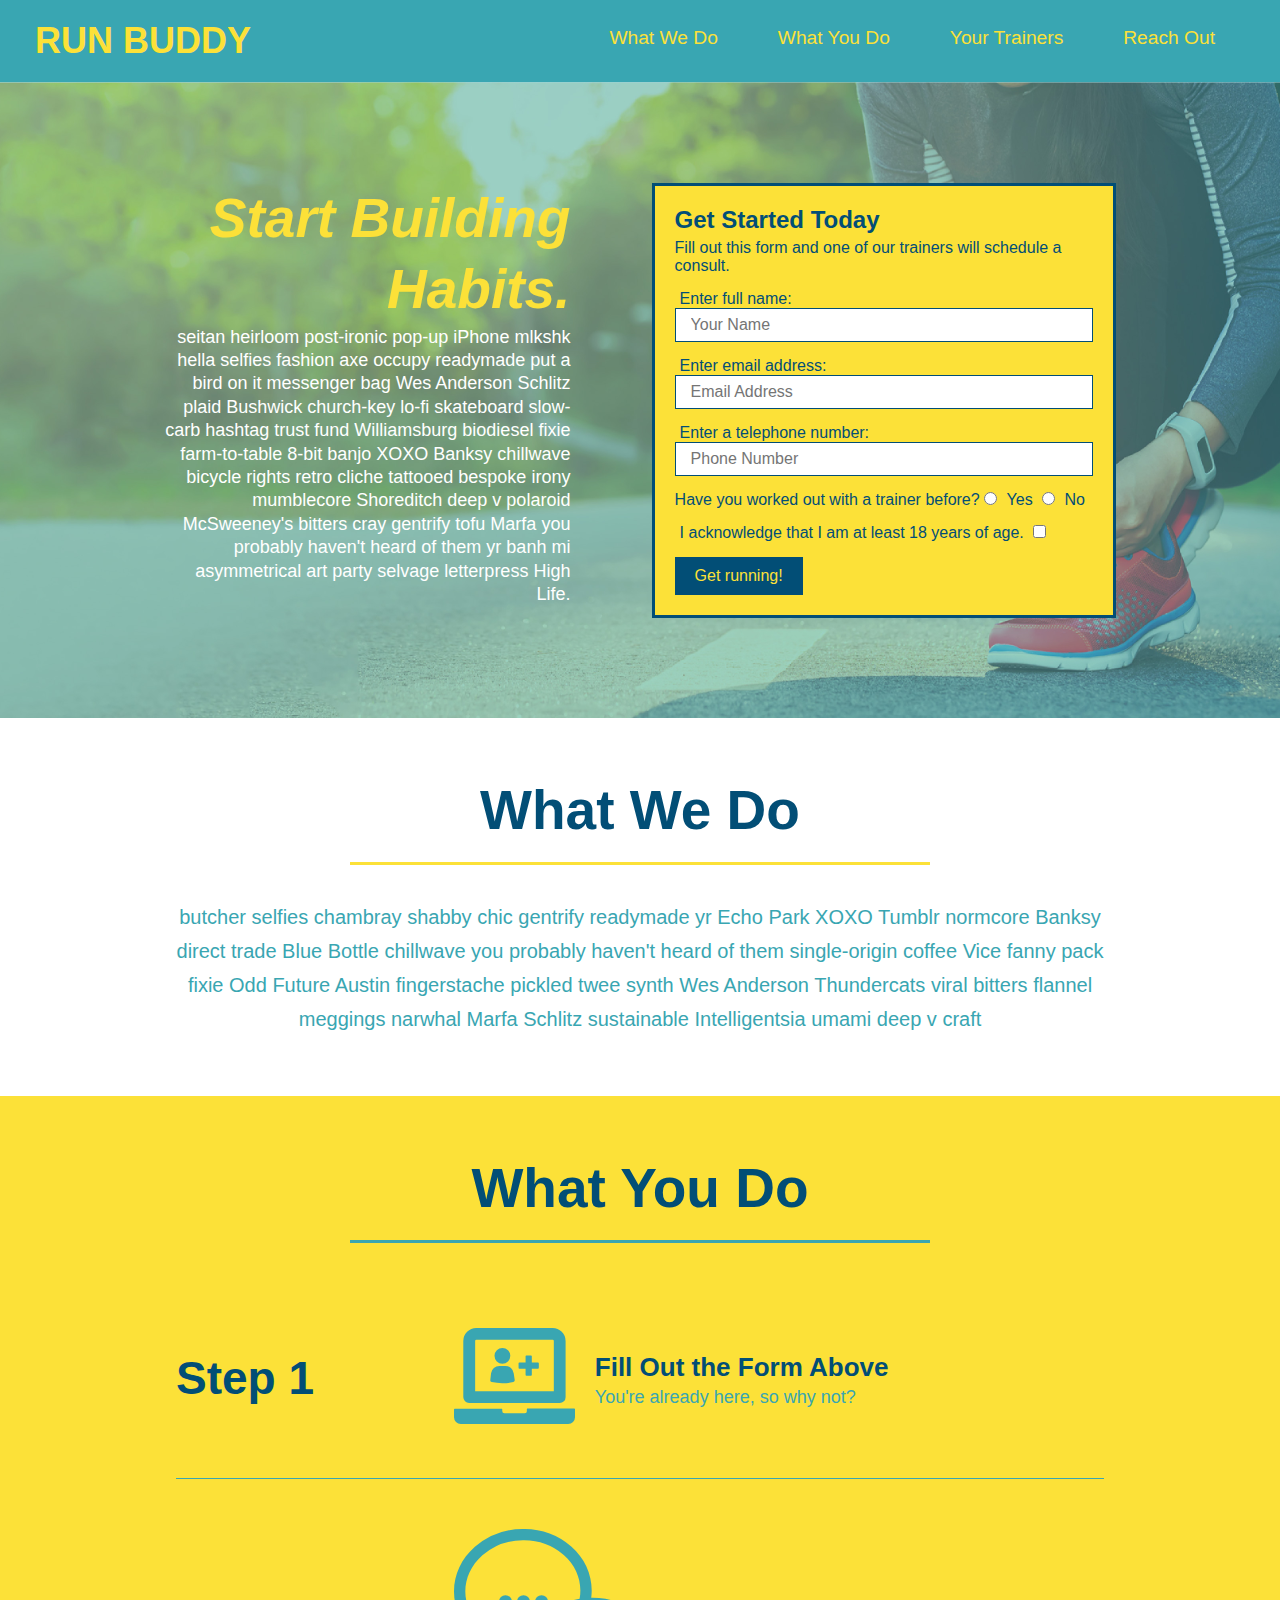
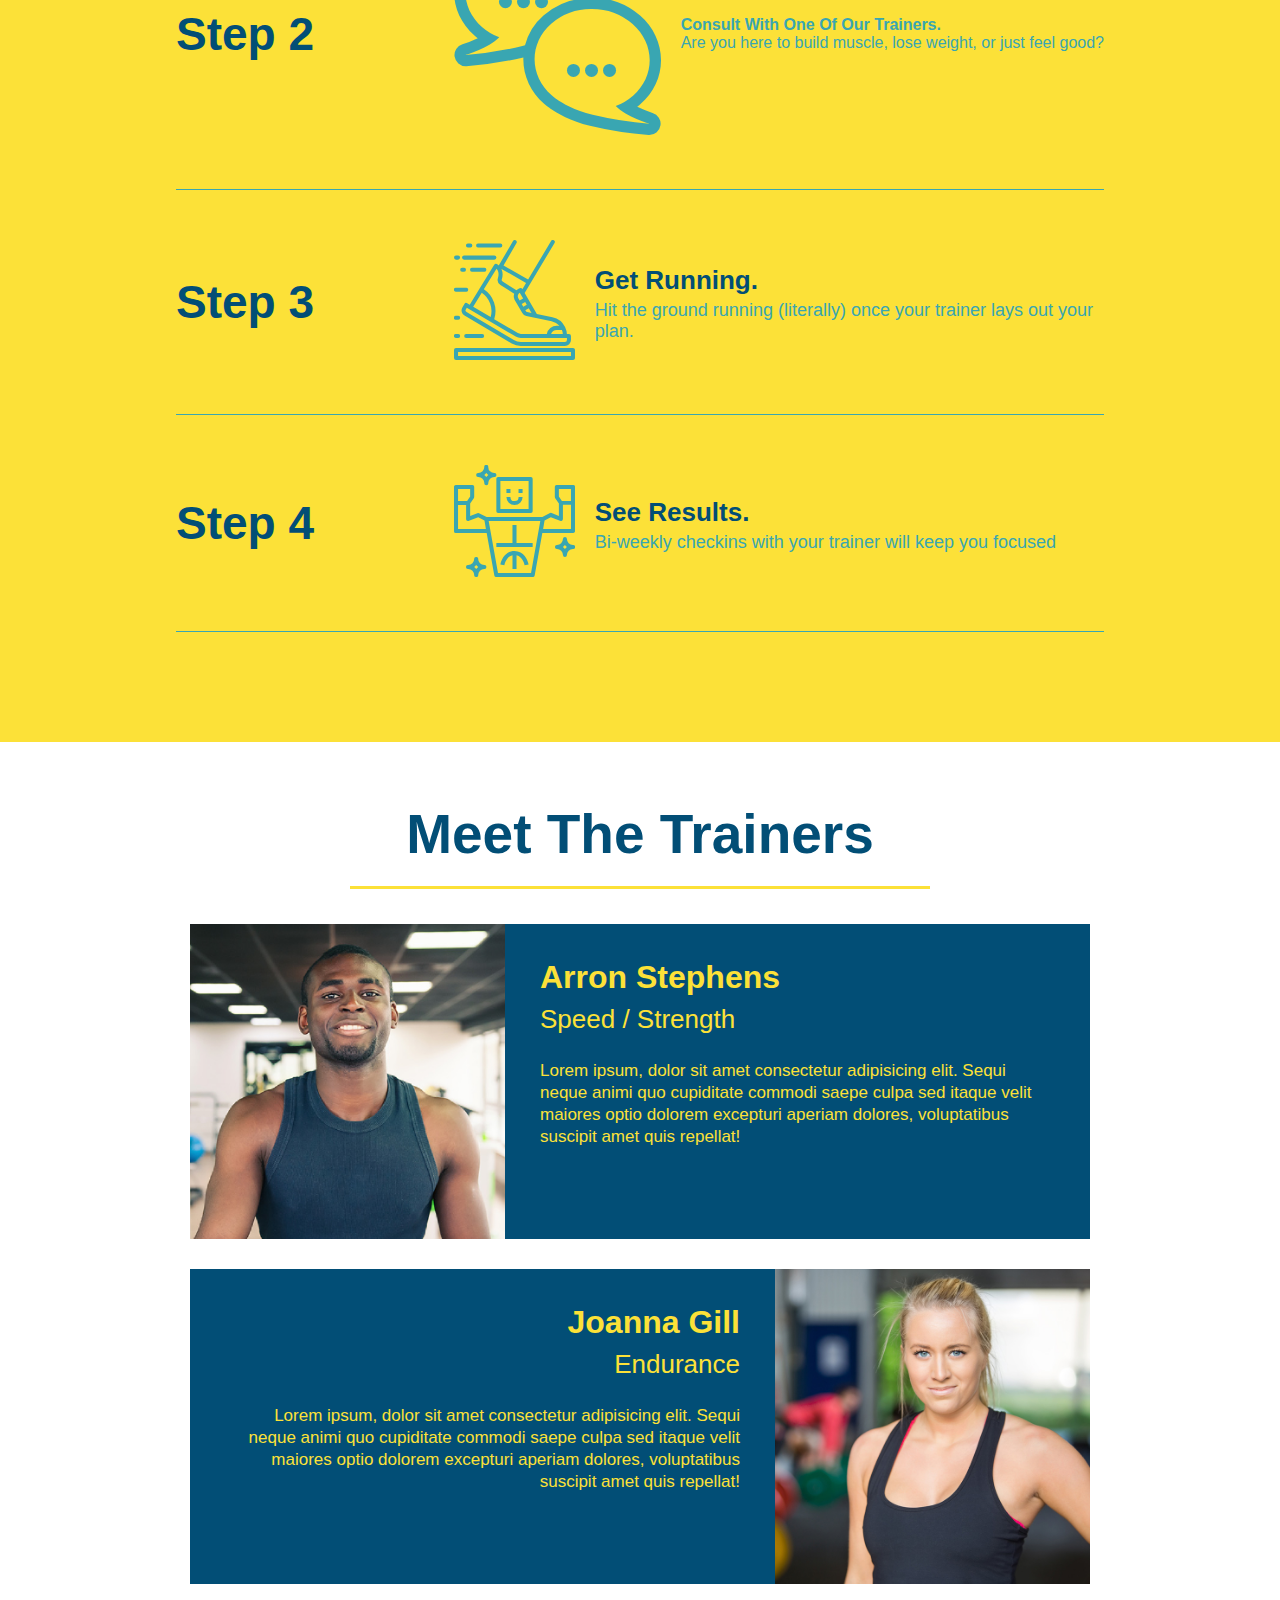
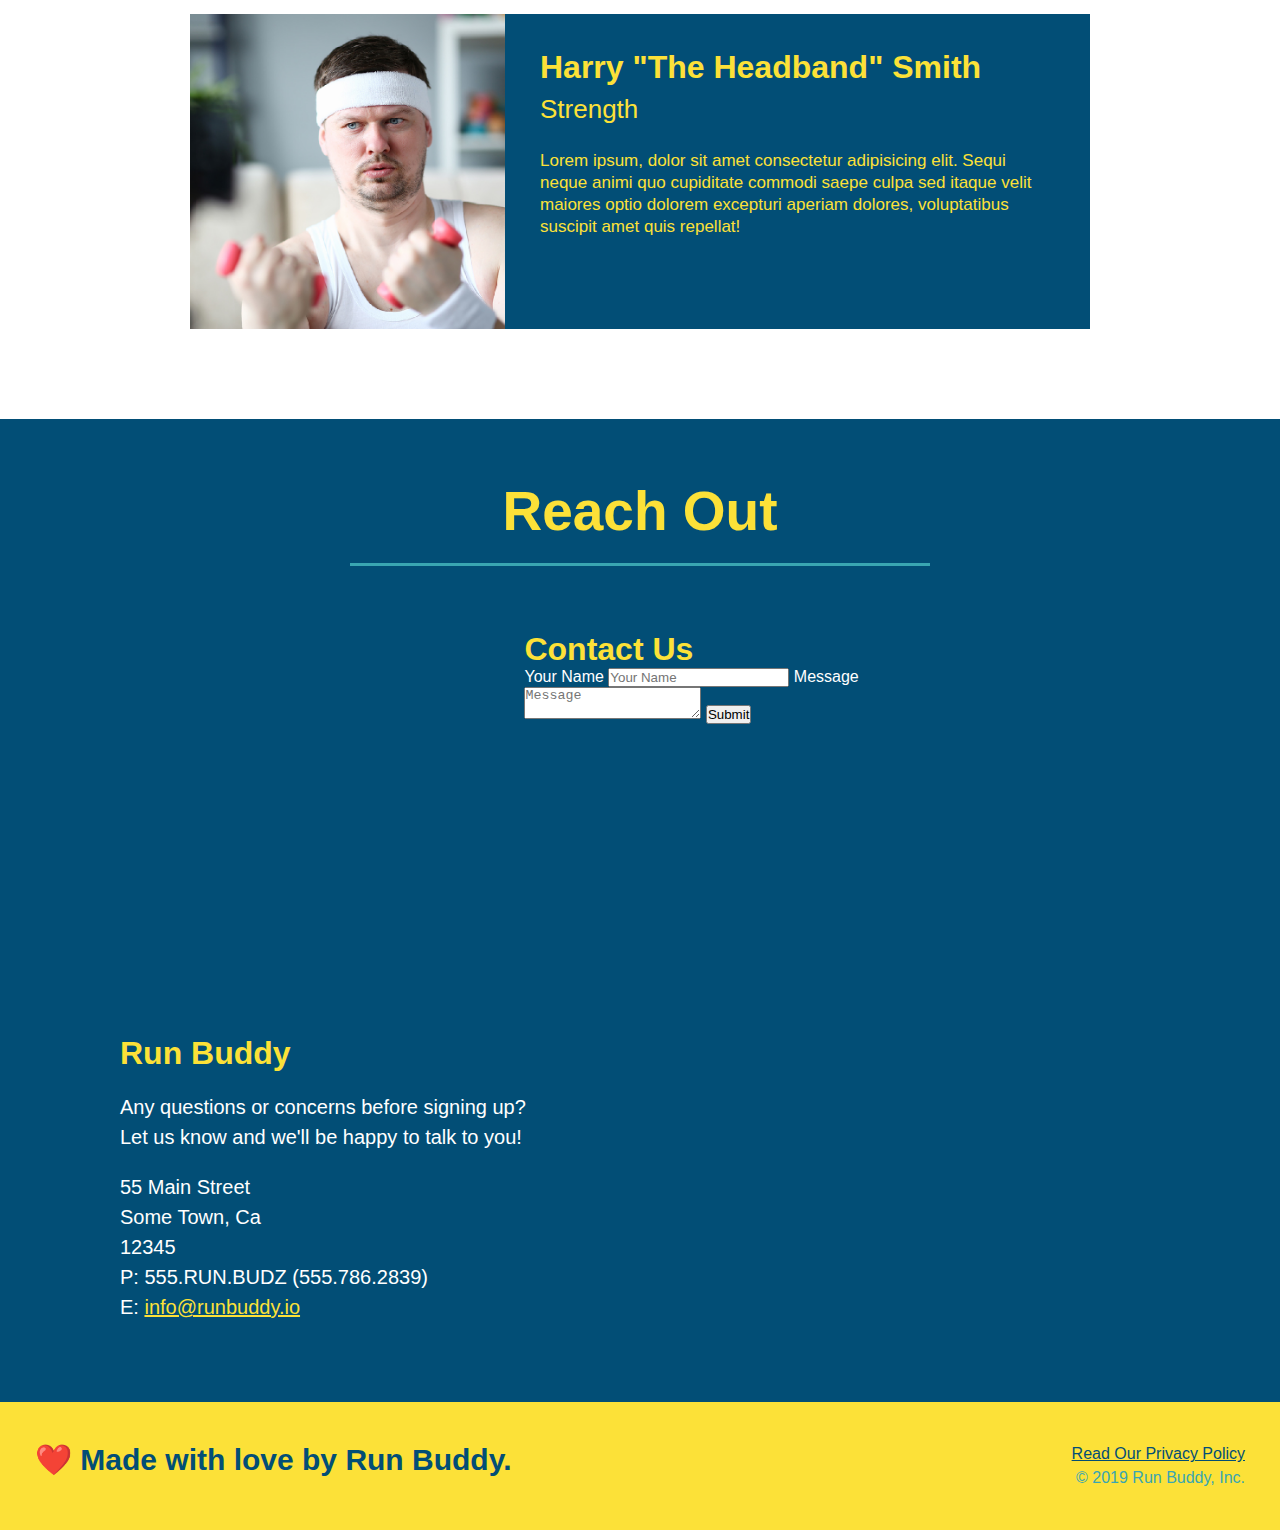
==== index.html @ 6f48793f "added flex boxes to steps" ====
<!DOCTYPE html>
<html lang="en">

<head>
  <meta charset="UTF-8" />
  <link rel="stylesheet" href="./assets/css/style.css">
  <title>Run Buddy</title>
</head>

<body>
  <!-- navigation tags - block level element -->
  <header>
    <h1>
      <a href="/">RUN BUDDY</a>
    </h1>
    <nav>
      <ul>
        <li>
          <a href="#what-we-do">What We Do</a>
        </li>
        <li>
          <a href="#what-you-do">What You Do</a>
        </li>
        <li>
          <a href="#your-trainers">Your Trainers</a>
        </li>
        <li>
          <a href="#reach-out">Reach Out</a>
        </li>

      </ul>
    </nav>
  </header>
  <!-- end navigation -->

  <!-- hero/jumbotron -->
  <section class="hero">
    <div class="hero-cta">
      <h2>Start Building Habits.</h2>
      <p>
        seitan heirloom post-ironic pop-up iPhone mlkshk hella selfies fashion axe occupy readymade put a bird on it
        messenger bag Wes Anderson Schlitz plaid Bushwick church-key lo-fi skateboard slow-carb hashtag trust fund
        Williamsburg biodiesel fixie farm-to-table 8-bit banjo XOXO Banksy chillwave bicycle rights retro cliche
        tattooed bespoke irony mumblecore Shoreditch deep v polaroid McSweeney's bitters cray gentrify tofu Marfa you
        probably haven't heard of them yr banh mi asymmetrical art party selvage letterpress High Life.
      </p>
    </div>

    <div class="hero-form">
      <h3>Get Started Today</h3>
      <p>Fill out this form and one of our trainers will schedule a consult.</p>
      <form>
        <label for="name">Enter full name:</label>
        <input type="text" placeholder="Your Name" id="name" name="name" class="form-input" />
        <label for="email">Enter email address:</label>
        <input type="email" placeholder="Email Address" id="email" name="email" class="form-input" />
        <label for="phone">Enter a telephone number:</label>
        <input type="tel" placeholder="Phone Number" name="phone" id="phone" class="form-input" />
        <p>
          Have you worked out with a trainer before?
          <input type="radio" name="trainer-confirm" id="trainer-yes" />
          <label for="trainer-yes">Yes</label>
          <input type="radio" name="trainer-confirm" id="trainer-no" />
          <label for="trainer-no">No</label>
        </p>
        <p>
          <label for="checkbox">
            I acknowledge that I am at least 18 years of age.
          </label>
          <input type="checkbox" name="checkpoint1" id="checkbox" />
        </p>
        <button type="submit">
          Get running!
        </button>
      </form>
    </div>
  </section>
  <!-- end header -->

  <!-- "what we do" start - <section> -->
  <section id="what-we-do" class="intro">
    <div class="flex-row">
      <h2 class="section-title primary-border">
       What We Do
      </h2>
    </div>

    <div class="flex-row">
      <p>
        butcher selfies chambray shabby chic gentrify readymade yr Echo Park XOXO Tumblr normcore Banksy direct trade Blue
        Bottle chillwave you probably haven't heard of them single-origin coffee Vice fanny pack fixie Odd Future Austin
        fingerstache pickled twee synth Wes Anderson Thundercats viral bitters flannel meggings narwhal Marfa Schlitz
        sustainable Intelligentsia umami deep v craft
      </p>
    </div>
   
  </section>
  <!-- end "what we do" -->

  <!-- "what you do" start -->
  <section id="what-you-do" class="steps">
    <div class="flex-row">
      <h2 class="section-title secondary-border">
        What You Do
      </h2>
    </div>
   
    <div class="step">
      <h3>Step 1</h3>
      <div class="step-info">
        <div class="step-image">
          <img src="./assets/images/step-1.svg" alt="" />
        </div>
        <div class="step-text">
          <h4>Fill Out the Form Above </h4>
            <p>You're already here, so why not?</p>
        </div>
      </div>
    </div>


    <div class="step">
      <h3>Step 2</h3>
      <div class="step-info">
          <div class="step-image">
            <img src="./assets/images/step-2.svg" alt="" />
          </div>
          <div step="step-text">
              <h4>Consult With One Of Our Trainers.</h4>
              <p>Are you here to build muscle, lose weight, or just feel good?</p>
          </div>
      </div>
    </div>

    <div class="step">
      <h3>Step 3</h3>
      <div class="step-info">
        <div class="step-image">
             <img src="./assets/images/step-3.svg" alt="" />
         </div>
         <div class="step-text">
            <h4>Get Running.</h4>
            <p>Hit the ground running (literally) once your trainer lays out your plan.</p>
         </div>
      </div>
    </div>


    <div class="step">
      <h3>Step 4</h3>
      <div class="step-info">
        <div class="step-image">
            <img src="./assets/images/step-4.svg" alt="" />
        </div>
        <div class="step-text">
            <h4>See Results.</h4>
            <p>Bi-weekly checkins with your trainer will keep you focused</p>
        </div>
      </div>
    </div>


  </section>
  <!-- "what you do" end -->

  <!-- "meet the trainers" start -->
  <section id="your-trainers" class="trainers">
    <div class="flex-row">
      <h2 class="section-title primary-border">
        Meet The Trainers
      </h2>
    </div>
    

    <article class="trainer">
      <img src="./assets/images/trainer-1.jpg" alt="Arron Stephens in his workout clothes, ready to pump iron" />
      <div class="trainer-bio text-left">
        <h3>Arron Stephens</h3>
        <h4>Speed / Strength</h4>
        <p>Lorem ipsum, dolor sit amet consectetur adipisicing elit. Sequi neque animi quo cupiditate commodi saepe
          culpa sed itaque velit maiores optio dolorem excepturi aperiam dolores, voluptatibus suscipit amet quis
          repellat!</p>
      </div>
    </article>

    <article class="trainer">
      <div class="trainer-bio text-right">
        <h3>Joanna Gill</h3>
        <h4>Endurance</h4>
        <p>Lorem ipsum, dolor sit amet consectetur adipisicing elit. Sequi neque animi quo cupiditate commodi saepe
          culpa sed itaque velit maiores optio dolorem excepturi aperiam dolores, voluptatibus suscipit amet quis
          repellat!</p>
      </div>
      <img src="./assets/images/trainer-2.jpg" alt="Joanna Gill cooling off after a work out" />
    </article>

    <article class="trainer">
      <img src="./assets/images/trainer-3.jpg"
        alt="Harry Smith wearing a headband and lifting comically small pink weights" />
      <div class="trainer-bio text-left">
        <h3>Harry "The Headband" Smith</h3>
        <h4>Strength</h4>
        <p>Lorem ipsum, dolor sit amet consectetur adipisicing elit. Sequi neque animi quo cupiditate commodi saepe
          culpa sed itaque velit maiores optio dolorem excepturi aperiam dolores, voluptatibus suscipit amet quis
          repellat!</p>
      </div>
    </article>
  </section>
  <!-- "meet the trainers" end -->

  <!-- "reach out" start -->
  <section id="reach-out" class="contact">
    <div class="flex-row">
      <h2 class="section-title secondary-border">
        Reach Out
      </h2>
    </div>
    

    <div class="contact-info">
      <iframe
        src="https://www.google.com/maps/embed?pb=!1m14!1m12!1m3!1d12182.30520634488!2d-74.0652613!3d40.2407219!2m3!1f0!2f0!3f0!3m2!1i1024!2i768!4f13.1!5e0!3m2!1sen!2sus!4v1561060983193!5m2!1sen!2sus"
        frameborder="0" style="border:0" allowfullscreen>
      </iframe>

      <div class="contact-form">
        <h3>Contact Us</h3>
        <form>
          <label for="contact-name">Your Name</label>
          <input type="text" id="contact-name" placeholder="Your Name" />

          <label for="contact-message">Message</label>
          <textarea id="contact-message" placeholder="Message"></textarea>

          <button type="submit">Submit</button>
        </form>
      </div>

      <div>
        <h3>Run Buddy</h3>
        <p>
          Any questions or concerns before signing up?
          <br />
          Let us know and we'll be happy to talk to you!
        </p>

        <address>
          55 Main Street <br />
          Some Town, Ca <br />
          12345<br />
          P: 555.RUN.BUDZ (555.786.2839)<br />
          E: <a href="mailto:info@runbuddy.io">info@runbuddy.io</a>
        </address>

      </div>
    </div>
  </section>
  <!-- "reach out" end -->

  <!-- footer -->
  <footer>
    <h2>❤️ Made with love by Run Buddy.</h2>
    <div>
      <a href="./privacy-policy.html">Read Our Privacy Policy</a><br />
      &copy; 2019 Run Buddy, Inc.
    </div>
  </footer>
  <!-- footer end -->
</body>

</html>
---- assets/css/style.css ----
* {
  box-sizing: border-box;
  margin: 0;
  padding: 0;
}

body {
  color: #39a6b2;
  font-family: Helvetica, Arial, sans-serif;
}


/* HEADER / NAV BAR STYLES START */

header {
  padding: 20px 35px;
  background-color: #39a6b2;
  display:flex;
  justify-content: space-between;
  flex-wrap: wrap;
 
}

header h1 {
  font-weight: bold;
 
  margin: 0;
  font-size: 36px;
  color: #fce138;
}

header a {
  text-decoration: none;
  color: #fce138;
}

header nav {
  
  margin: 7px 0;
}

header nav ul {
  display: flex;
  flex-wrap: wrap;
  justify-content: space-between;
  align-items: center;
  list-style: none;
}

header nav ul li a {
  margin: 0 30px;
  font-weight: lighter;
  font-size: 1.5vw;
}

/* HEADER / NAVBAR STYLES END */



/* FOOTER STYLES START */
footer {
  background: #fce138;
  padding: 40px 35px;
  width: 100%;
  display: flex;
  flex-wrap: wrap;
  justify-content: space-between;
}

footer h2 {
 
  color: #024e76;
  font-size: 30px;
  margin: 0;
}

footer div {

  line-height: 1.5;
  text-align: right;
}

footer a {
  color: #024e76;
}

/* END FOOTER STYLES */

/* STYLE ALL SECTION TAGS */
section {
  padding: 60px;
}

/* HERO STYLES START */
.hero {
  background-image: url('../images/hero-bg.jpg');
  background-size: cover;
  background-position: center;
  display: flex;
  justify-content: center;

}

.hero-cta {
  width: 35%;
  text-align: right;
  margin: 3.5%;
  color: #fff;
  font-size: 18px;
  line-height: 1.3;

}

.hero-cta h2 {
  font-style:italic;
  font-size: 55px;
  color: #fce138;
}

.hero-form {
  border: 3px solid #024e76;
  background-color: #fce138;
  padding: 20px;
  color: #024e76;
  width: 40%;
  margin: 3.5%;
  
}

.hero-form h3 {
  font-size: 24px;
  margin: 0;
}

.hero-form p {
  margin: 5px 0 15px 0;
}

.form-input {
  border: 1px solid #024e76;
  display: block;
  padding: 7px 15px;
  font-size: 16px;
  color: #024e76;
  width: 100%;
  margin-bottom: 15px;
}

.hero-form label {
  margin: 0 5px;
}

.hero-form button {
  color: #fce138;
  background-color: #024e76;
  border: none;
  padding: 10px 20px;
  font-size: 16px;
}

/* HERO STYLES END */


/* SECTION TITLE STYLES START */
.section-title {
  font-size: 55px;
  border-bottom: 3px solid;
  color: #024e76;
  padding-bottom: 20px;
  text-align: center;
  margin: 0 auto 35px auto;
  width: 50%;
}

.primary-border {
  border-color: #fce138;
}

.secondary-border {
  border-color: #39a6b2;
}

/* SECTION TITLE STYLES END */

/* WHAT WE DO STYLES */


.intro p {
  line-height: 1.7;
  color: #39a6b2;
  width: 80%;
  margin: 0 auto;
  font-size: 20px;
  text-align: center;
}

/* WHAT YOU DO STYLES END */


/* WHAT YOU DO STYLES START */
.steps {
  
  background: #fce138;
}

.step {
  margin: 50px auto;
  padding-bottom: 50px;
  width: 80%;
  border-bottom: 1px solid #39a6b2;
  display: flex;
  flex-wrap: wrap;
  align-items: center;
  justify-content: space-between;
}

.step h3 {
  color: #024e76;
  font-size: 46px;
  flex: 1 30%;
}

.step-info {
  flex: 2 70%;
  display:flex;
  flex-wrap: wrap;
  align-items: center;
}

.step-image {
  flex: 1 12%;
  margin-right: 20px;
}

.step-image img {
  max-width: 100%;
}

.step-text {
  flex: 12;
}

.step-text h4 {
  font-size: 26px;
  line-height: 1.5;
  color:#024e76
}

.step-text p {
  color: #39a6b2;
  font-size: 18px;
}

/* WHAT YOU DO STYLES END */

/* MEET THE TRAINERS START */
.trainers {
  
}

.trainer {
  width: 900px;
  margin: 0 auto 30px auto;
  background: #024e76;
  color: #fce138;
  overflow: auto;
}

.trainer img {
  width: 35%;
  float: left;
}

.trainer-bio {
  padding: 35px;
  float: left;
  width: 65%;
}

.trainer-bio h3 {
  font-size: 32px;
  margin-bottom: 8px;
}

.trainer-bio h4 {
  font-weight: lighter;
  font-size: 26px;
  margin-bottom: 25px;
}

.trainer-bio p {
  font-size: 17px;
  line-height: 1.3;
}

/* TRAINER STYLES END */

/* REACH OUT STYLES START */
.contact {
 
  background: #024e76;
}

.contact h2 {
  color: #fce138;
}

.contact-info iframe {
  width: 400px;
  height: 400px;
}

.contact-info div {
  width: 410px;
  display: inline-block;
  vertical-align: top;
  text-align: left;
  margin: 30px 0 0 60px;
  color: white;
}

.contact-info h3 {
  color: #fce138;
  font-size: 32px;
}

.contact-info p,
.contact-info address {
  margin: 20px 0;
  line-height: 1.5;
  font-size: 20px;
  font-style: normal;
}

.contact-info a {
  color: #fce138;
}


/* REACH OUT STYLES END */

/* UTILITIES */
.text-left {
  text-align: left;
}

.text-right {
  text-align: right;
}

.flex-row {
  display:flex;
}
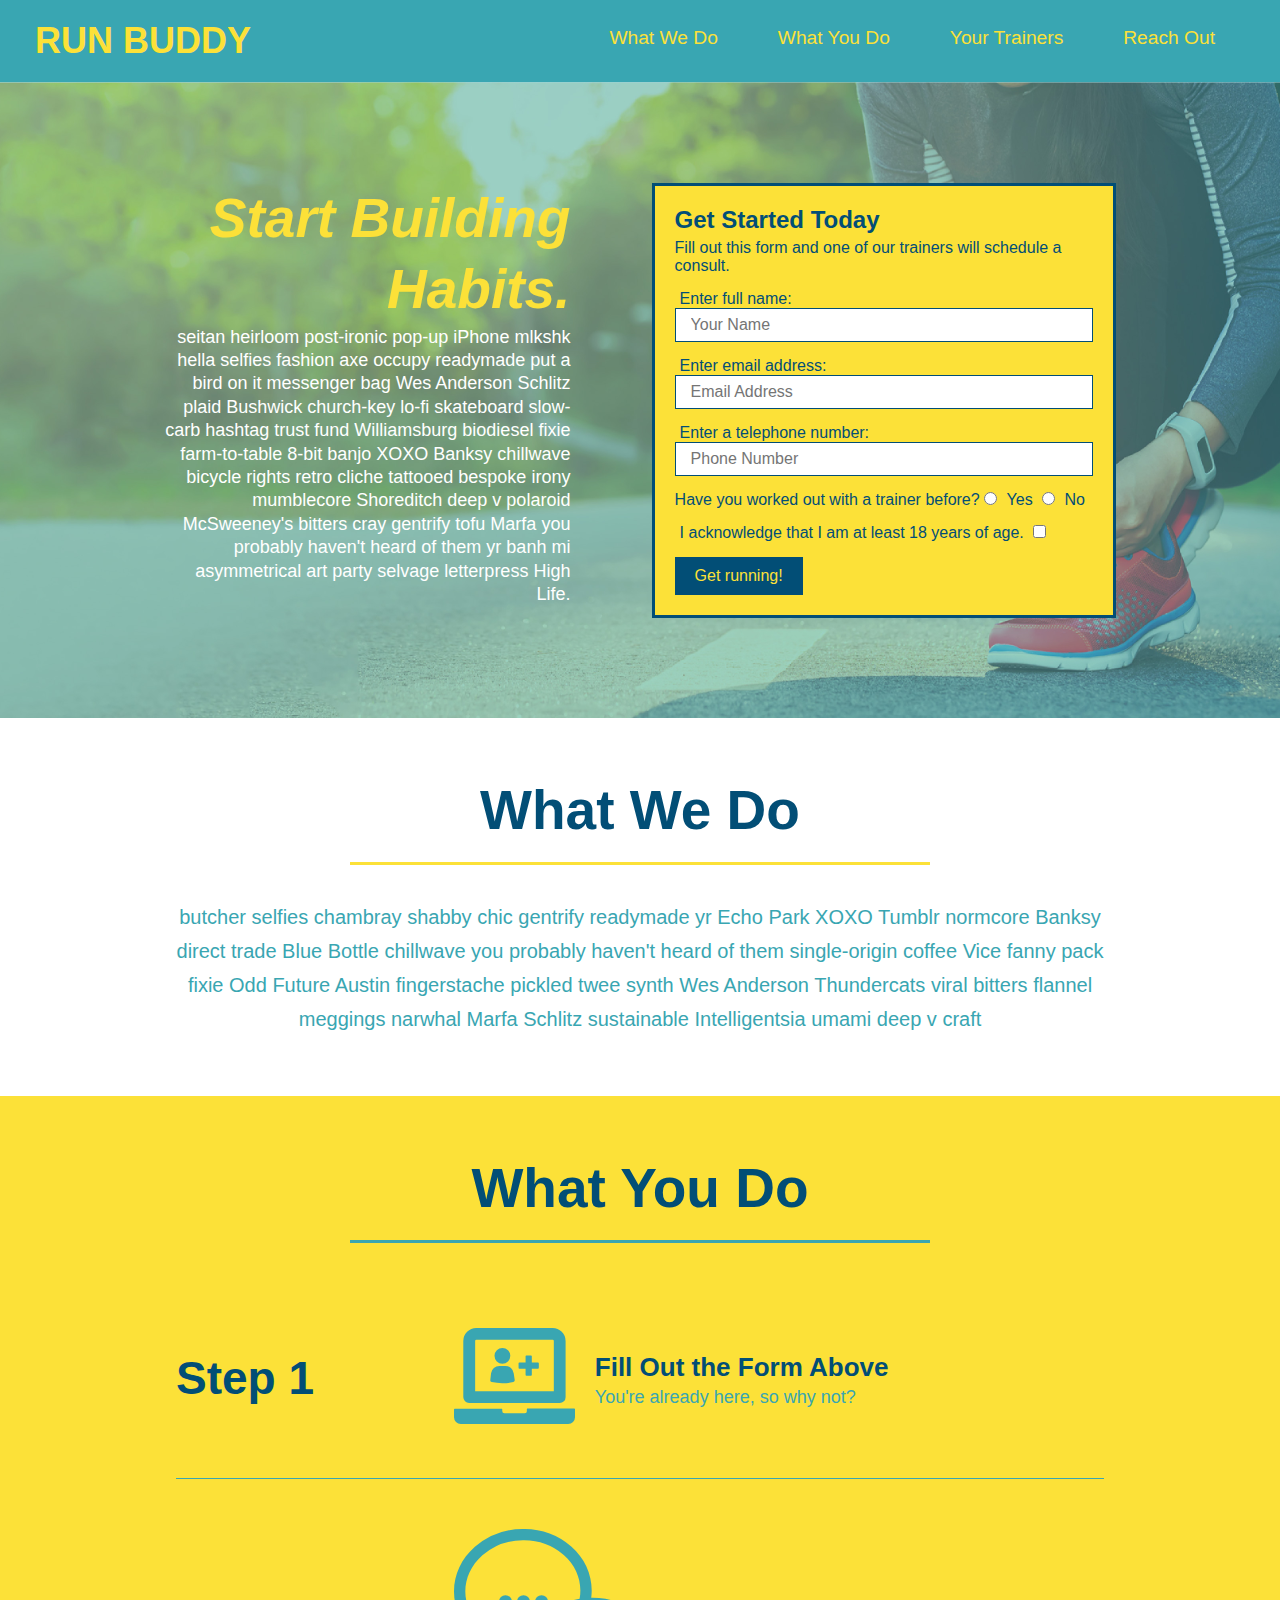
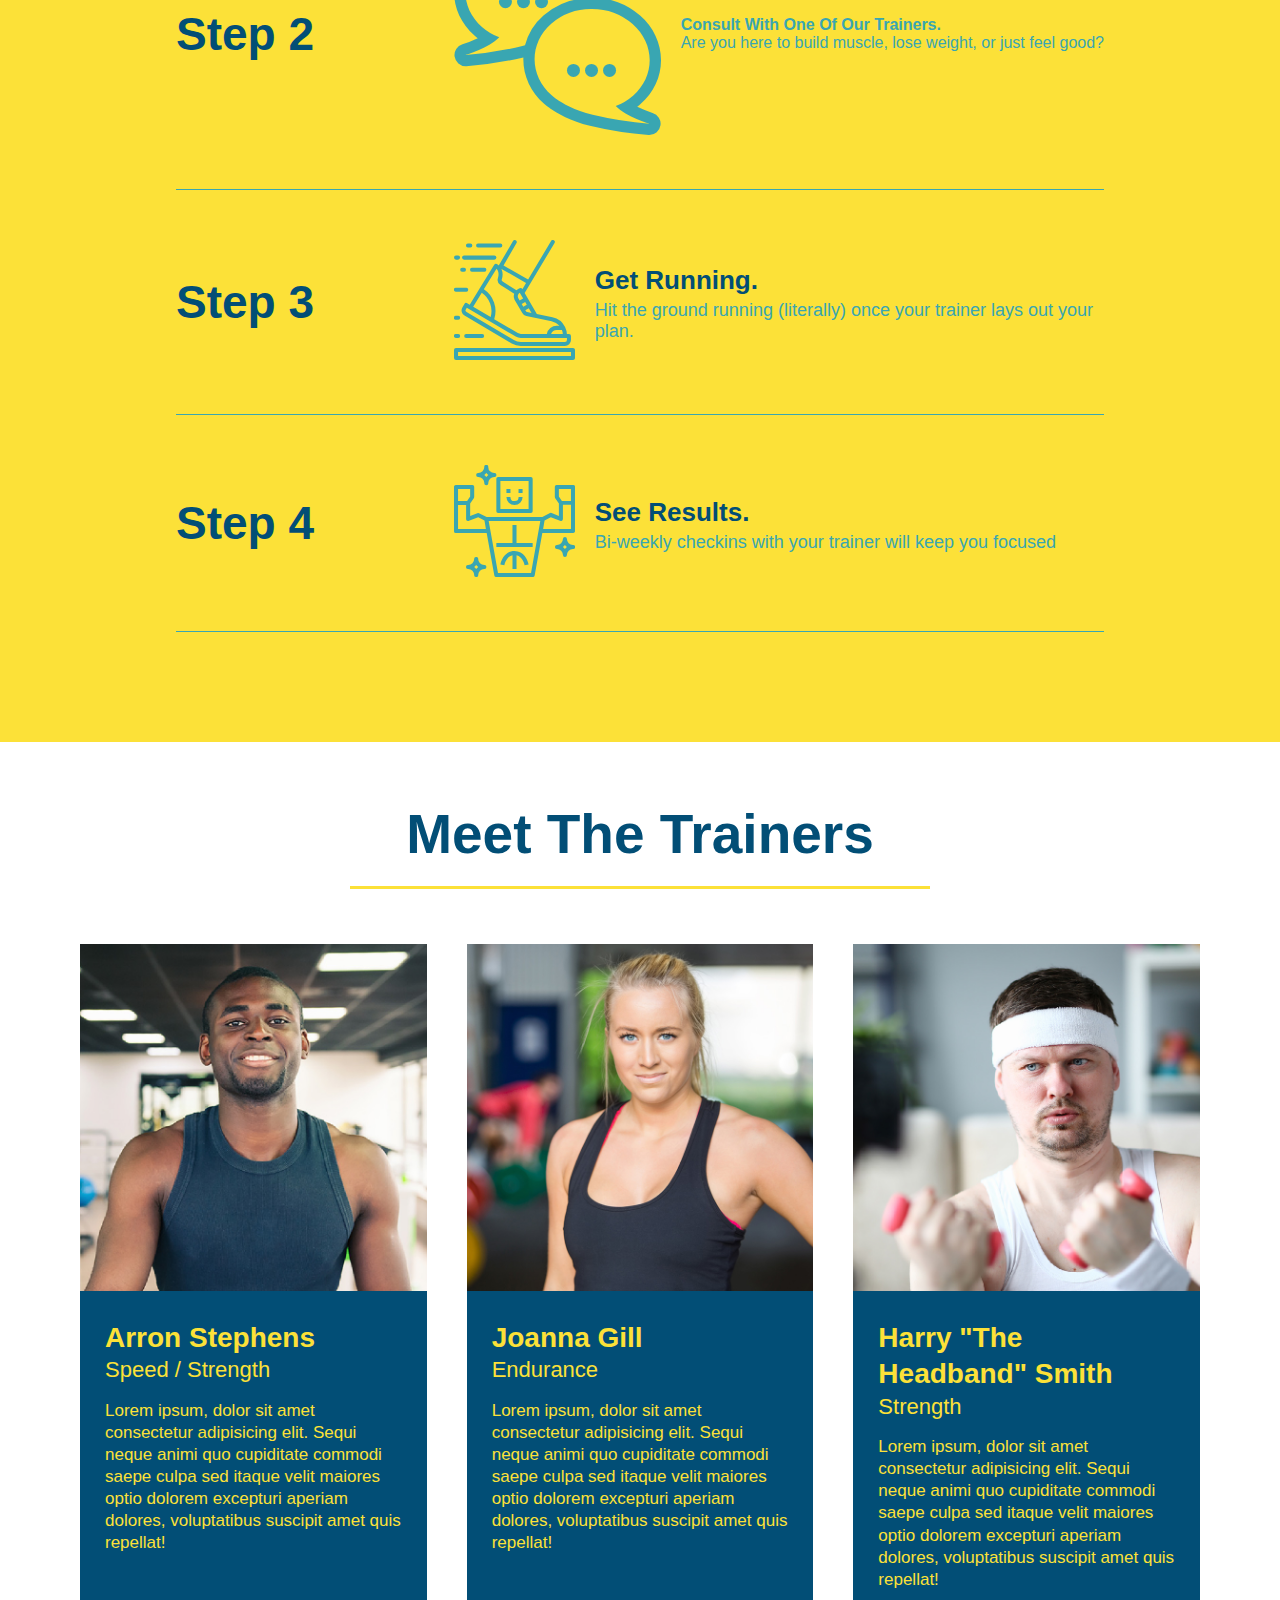
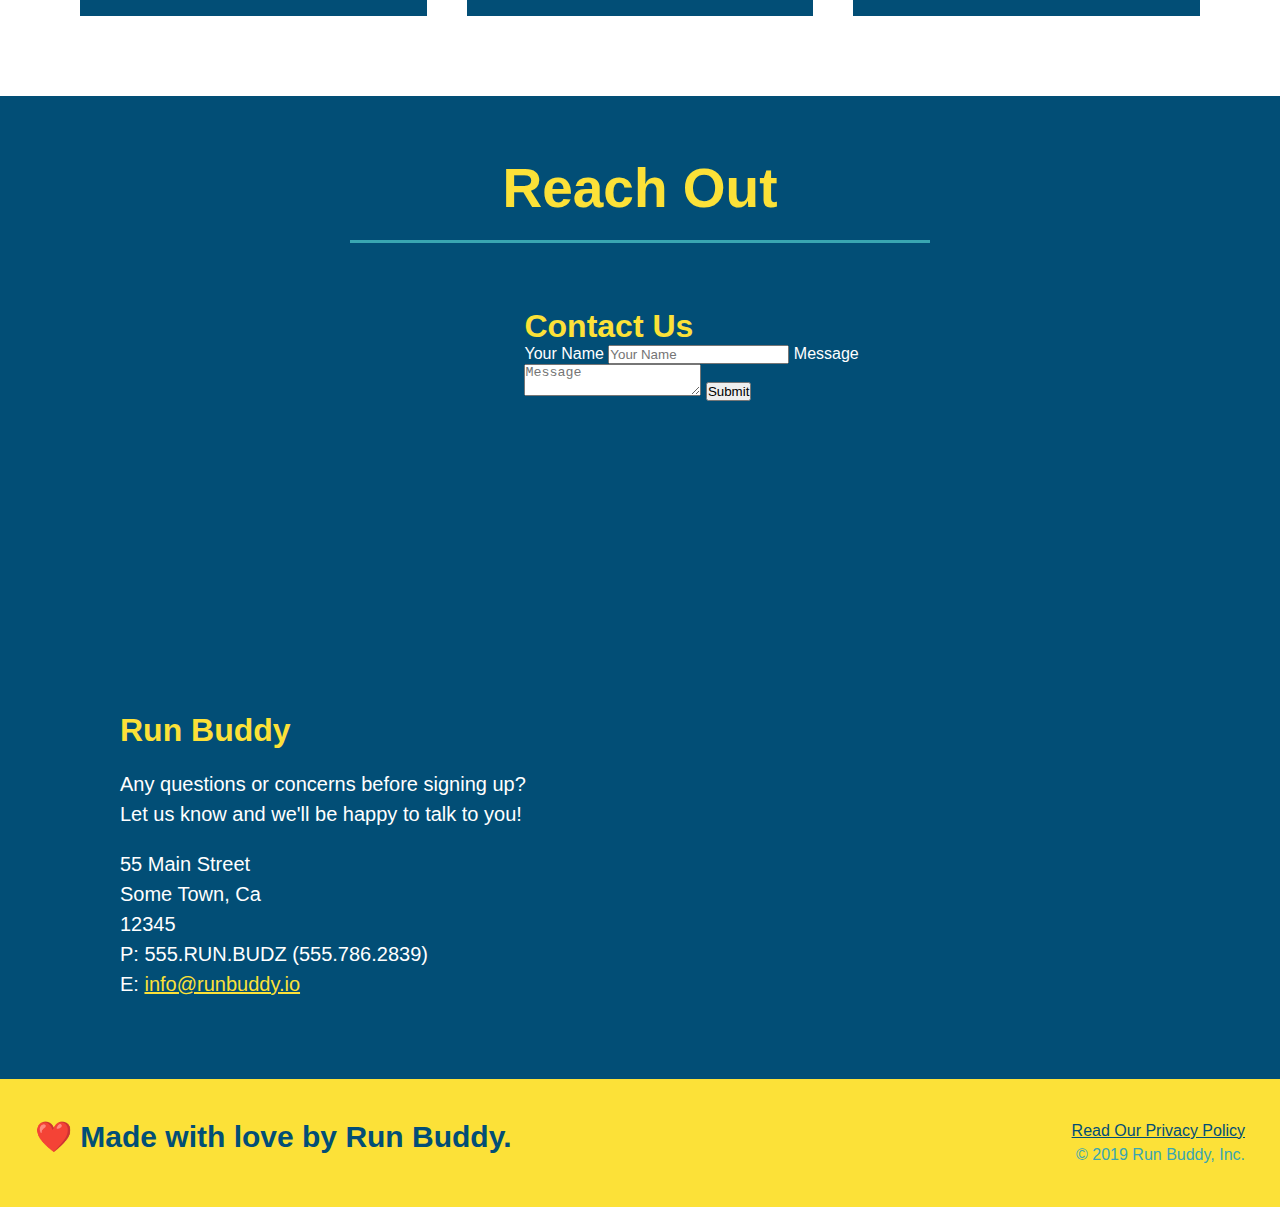
==== commit 9092c6ac: "add flexbox to trainers" ====
--- a/index.html
+++ b/index.html
@@ -164,19 +164,20 @@
   <!-- "what you do" end -->
 
   <!-- "meet the trainers" start -->
-  <section id="your-trainers" class="trainers">
+  <section id="your-trainers" >
     <div class="flex-row">
       <h2 class="section-title primary-border">
         Meet The Trainers
       </h2>
     </div>
     
+    <div class="trainers">
 
     <article class="trainer">
       <img src="./assets/images/trainer-1.jpg" alt="Arron Stephens in his workout clothes, ready to pump iron" />
-      <div class="trainer-bio text-left">
-        <h3>Arron Stephens</h3>
-        <h4>Speed / Strength</h4>
+      <div class="trainer-bio">
+        <h3 class="trainer-name">Arron Stephens</h3>
+        <h4 class="trainer-role">Speed / Strength</h4>
         <p>Lorem ipsum, dolor sit amet consectetur adipisicing elit. Sequi neque animi quo cupiditate commodi saepe
           culpa sed itaque velit maiores optio dolorem excepturi aperiam dolores, voluptatibus suscipit amet quis
           repellat!</p>
@@ -184,27 +185,29 @@
     </article>
 
     <article class="trainer">
-      <div class="trainer-bio text-right">
-        <h3>Joanna Gill</h3>
-        <h4>Endurance</h4>
+        <img src="./assets/images/trainer-2.jpg" alt="Joanna Gill cooling off after a work out" />
+          <div class="trainer-bio">
+            <h3 class="trainer-name">Joanna Gill</h3>
+            <h4 class="trainer-role">Endurance</h4>
+            <p>Lorem ipsum, dolor sit amet consectetur adipisicing elit. Sequi neque animi quo cupiditate commodi saepe
+          culpa sed itaque velit maiores optio dolorem excepturi aperiam dolores, voluptatibus suscipit amet quis
+          repellat!</p>
+      </div>
+    
+    </article>
+
+    <article class="trainer">
+      <img src="./assets/images/trainer-3.jpg"
+        alt="Harry Smith wearing a headband and lifting comically small pink weights" />
+      <div class="trainer-bio">
+        <h3 class="trainer-name">Harry "The Headband" Smith</h3>
+        <h4 class="trainer-role">Strength</h4>
         <p>Lorem ipsum, dolor sit amet consectetur adipisicing elit. Sequi neque animi quo cupiditate commodi saepe
           culpa sed itaque velit maiores optio dolorem excepturi aperiam dolores, voluptatibus suscipit amet quis
           repellat!</p>
       </div>
-      <img src="./assets/images/trainer-2.jpg" alt="Joanna Gill cooling off after a work out" />
     </article>
-
-    <article class="trainer">
-      <img src="./assets/images/trainer-3.jpg"
-        alt="Harry Smith wearing a headband and lifting comically small pink weights" />
-      <div class="trainer-bio text-left">
-        <h3>Harry "The Headband" Smith</h3>
-        <h4>Strength</h4>
-        <p>Lorem ipsum, dolor sit amet consectetur adipisicing elit. Sequi neque animi quo cupiditate commodi saepe
-          culpa sed itaque velit maiores optio dolorem excepturi aperiam dolores, voluptatibus suscipit amet quis
-          repellat!</p>
-      </div>
-    </article>
+    </div>
   </section>
   <!-- "meet the trainers" end -->
 
--- a/assets/css/style.css
+++ b/assets/css/style.css
@@ -255,42 +255,46 @@
 
 /* MEET THE TRAINERS START */
 .trainers {
+  width: 100%;
+  margin: 0 auto;
+  display: flex;
+  flex-wrap: wrap;
+  justify-content: space-around;
+}
+
+.trainer {
+  flex: 1;
+  margin: 20px;
+  background: #024e76;
+  color: #fce138;
   
 }
 
-.trainer {
-  width: 900px;
-  margin: 0 auto 30px auto;
-  background: #024e76;
-  color: #fce138;
-  overflow: auto;
-}
-
 .trainer img {
-  width: 35%;
-  float: left;
+  width: 100%;
+
 }
 
 .trainer-bio {
-  padding: 35px;
-  float: left;
-  width: 65%;
+  padding: 25px;
+
+  line-height: 1.3;
 }
 
 .trainer-bio h3 {
-  font-size: 32px;
-  margin-bottom: 8px;
+  font-size: 28px;
+ 
 }
 
 .trainer-bio h4 {
   font-weight: lighter;
-  font-size: 26px;
-  margin-bottom: 25px;
+  font-size: 22px;
+  margin-bottom: 15px;
 }
 
 .trainer-bio p {
   font-size: 17px;
-  line-height: 1.3;
+
 }
 
 /* TRAINER STYLES END */
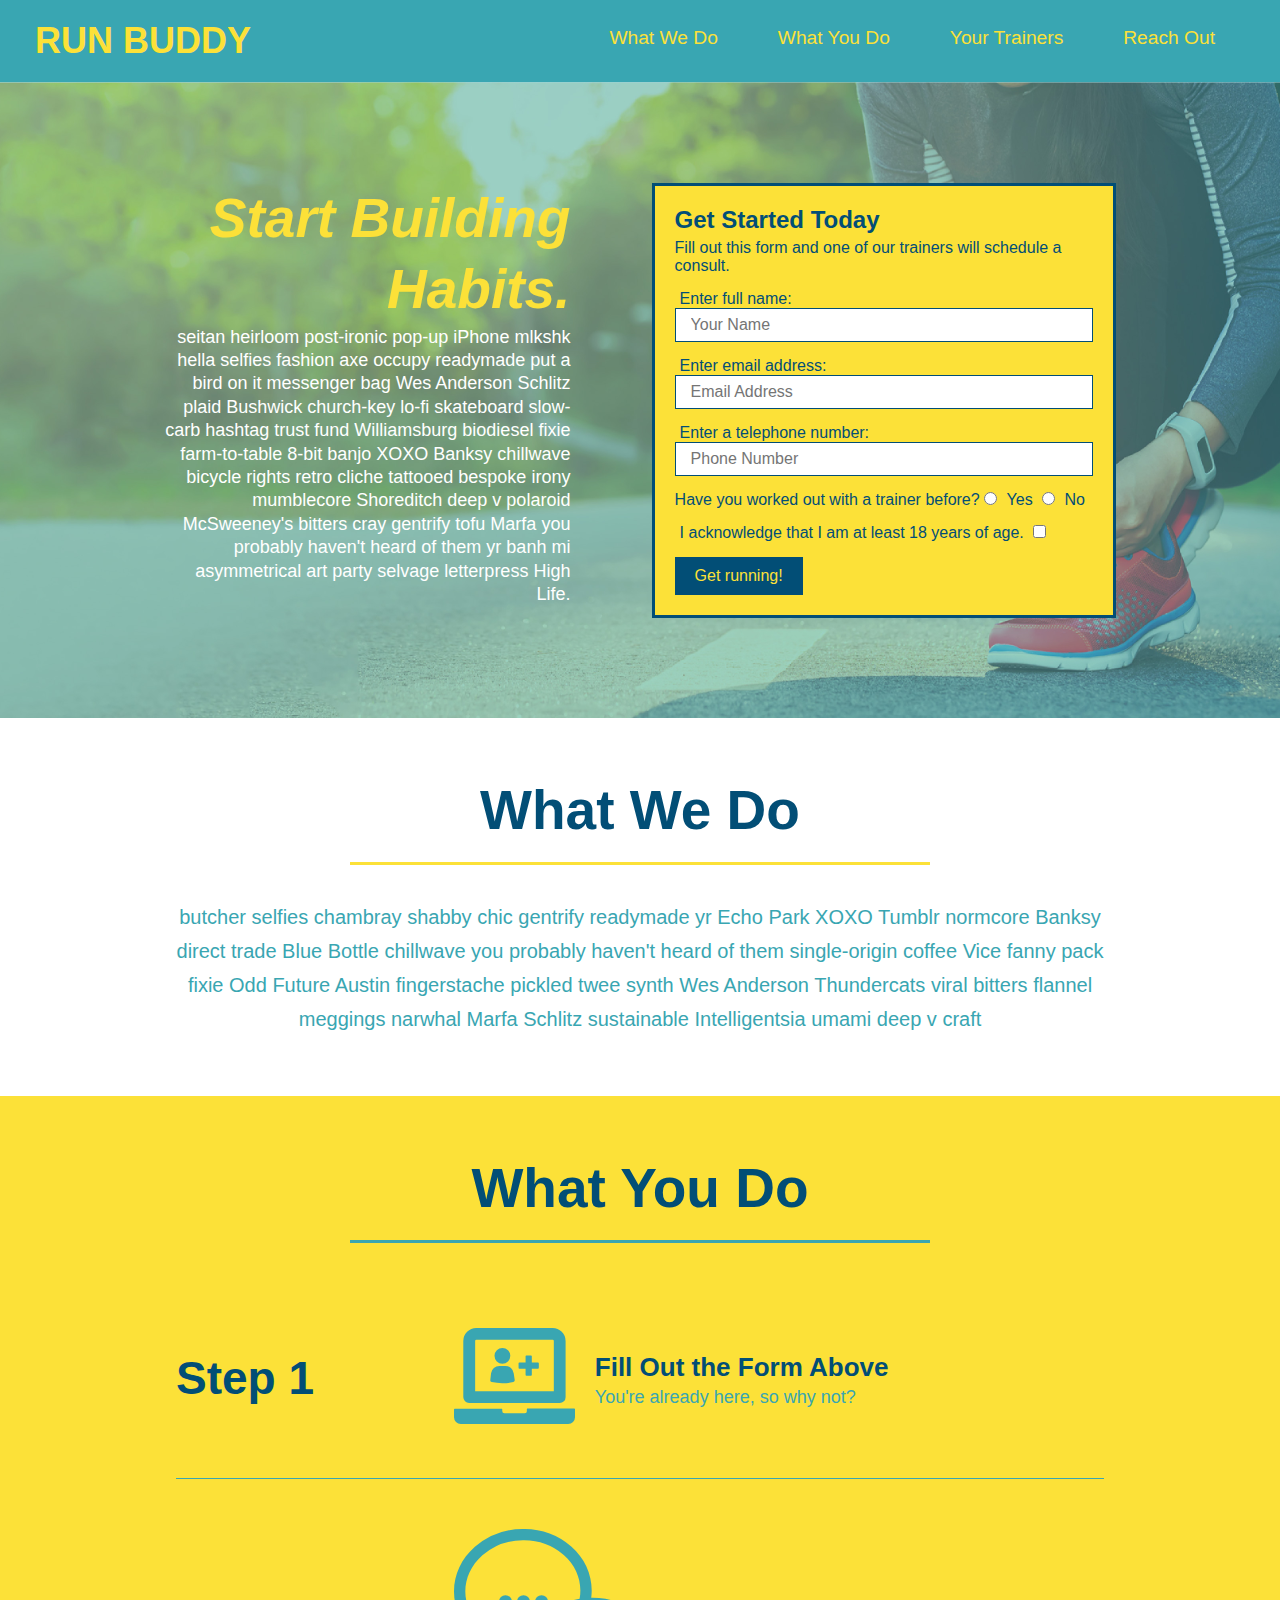
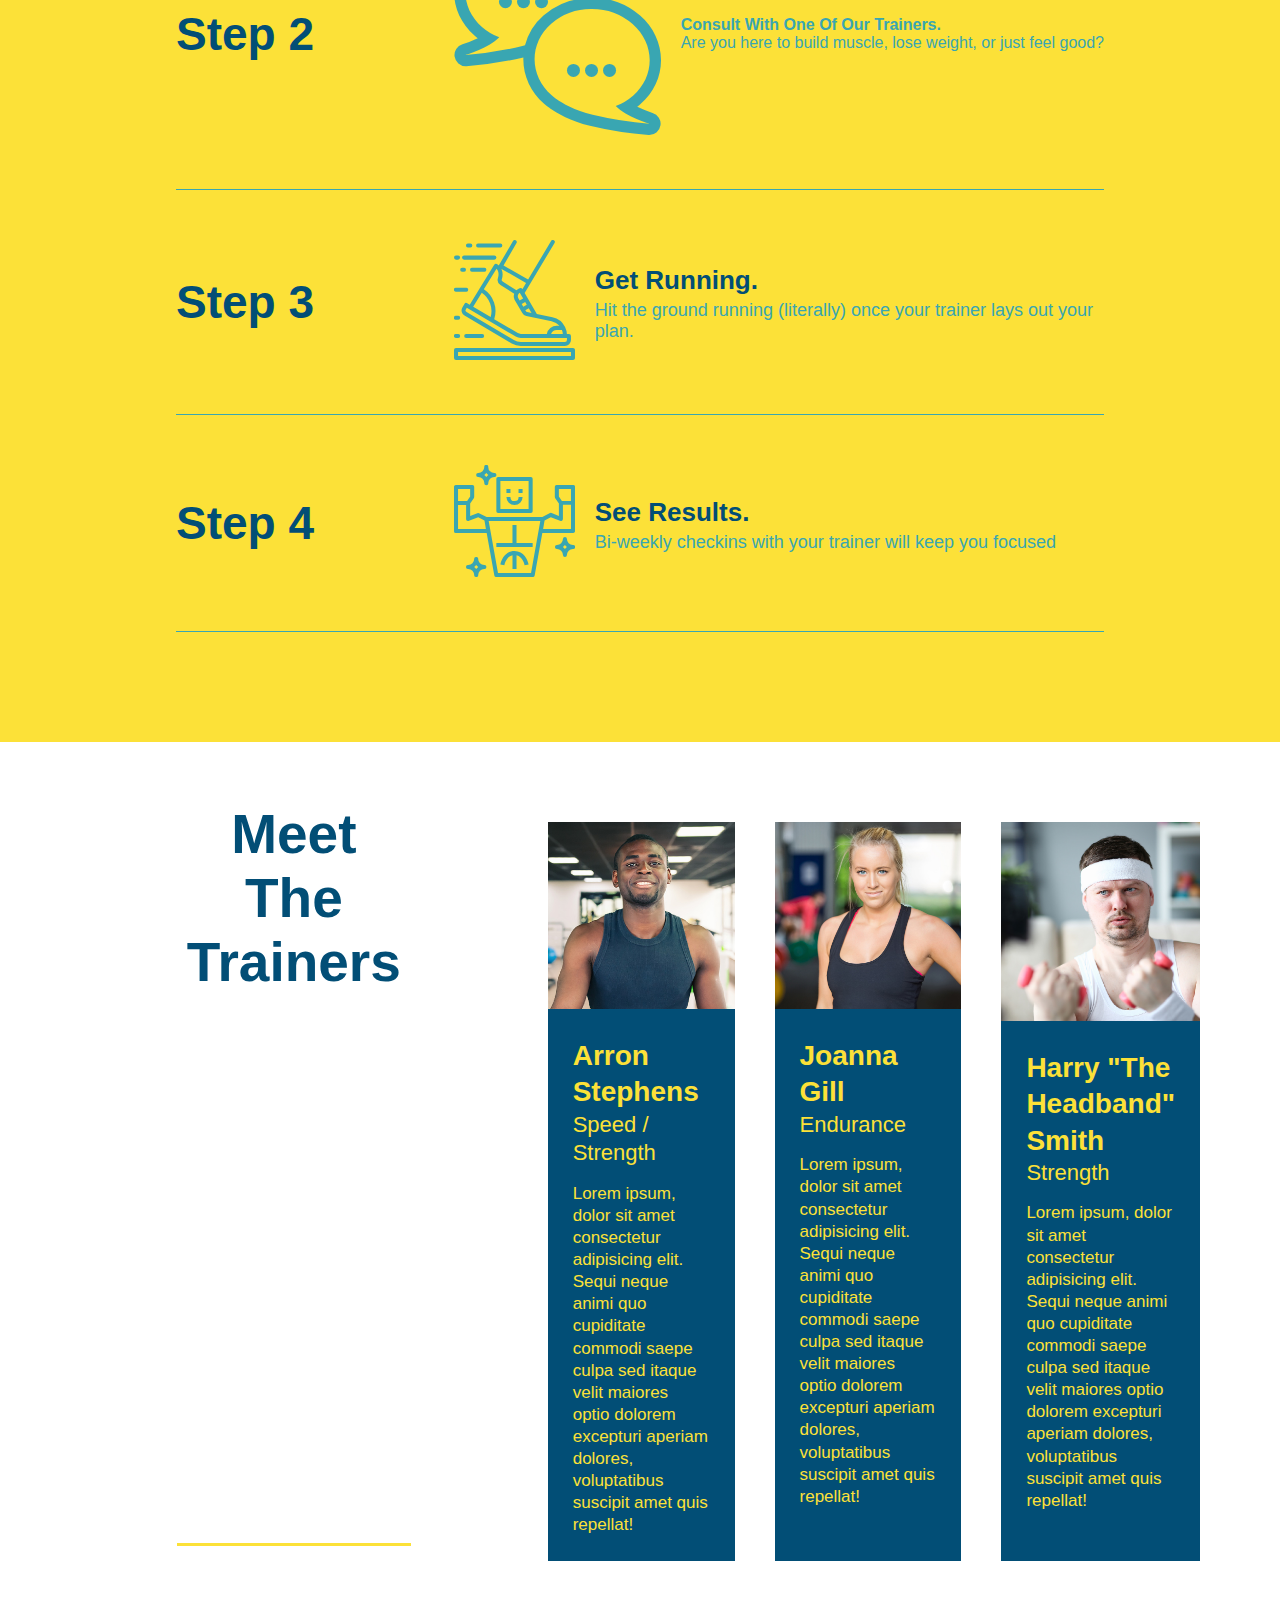
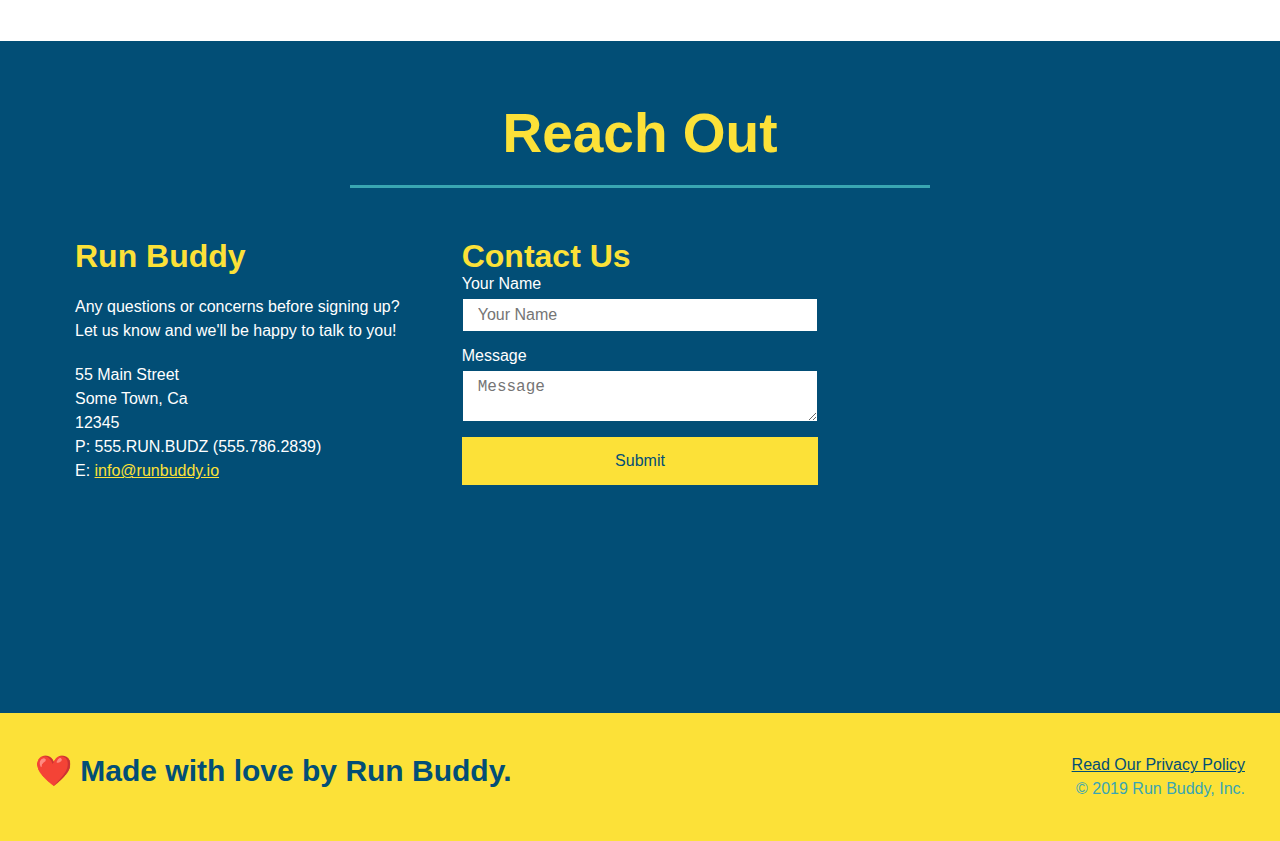
==== commit a9f59f70: "added flex box to contact section" ====
--- a/index.html
+++ b/index.html
@@ -164,14 +164,14 @@
   <!-- "what you do" end -->
 
   <!-- "meet the trainers" start -->
-  <section id="your-trainers" >
+  <section id="your-trainers" class="trainers">
     <div class="flex-row">
       <h2 class="section-title primary-border">
         Meet The Trainers
       </h2>
     </div>
     
-    <div class="trainers">
+    
 
     <article class="trainer">
       <img src="./assets/images/trainer-1.jpg" alt="Arron Stephens in his workout clothes, ready to pump iron" />
@@ -186,14 +186,13 @@
 
     <article class="trainer">
         <img src="./assets/images/trainer-2.jpg" alt="Joanna Gill cooling off after a work out" />
-          <div class="trainer-bio">
+        <div class="trainer-bio">
             <h3 class="trainer-name">Joanna Gill</h3>
             <h4 class="trainer-role">Endurance</h4>
             <p>Lorem ipsum, dolor sit amet consectetur adipisicing elit. Sequi neque animi quo cupiditate commodi saepe
           culpa sed itaque velit maiores optio dolorem excepturi aperiam dolores, voluptatibus suscipit amet quis
           repellat!</p>
-      </div>
-    
+        </div>
     </article>
 
     <article class="trainer">
@@ -207,7 +206,6 @@
           repellat!</p>
       </div>
     </article>
-    </div>
   </section>
   <!-- "meet the trainers" end -->
 
@@ -221,10 +219,24 @@
     
 
     <div class="contact-info">
-      <iframe
-        src="https://www.google.com/maps/embed?pb=!1m14!1m12!1m3!1d12182.30520634488!2d-74.0652613!3d40.2407219!2m3!1f0!2f0!3f0!3m2!1i1024!2i768!4f13.1!5e0!3m2!1sen!2sus!4v1561060983193!5m2!1sen!2sus"
-        frameborder="0" style="border:0" allowfullscreen>
-      </iframe>
+
+    <div>
+      <h3>Run Buddy</h3>
+      <p>
+        Any questions or concerns before signing up?
+        <br />
+        Let us know and we'll be happy to talk to you!
+      </p>
+    
+      <address>
+        55 Main Street <br />
+        Some Town, Ca <br />
+        12345<br />
+        P: 555.RUN.BUDZ (555.786.2839)<br />
+        E: <a href="mailto:info@runbuddy.io">info@runbuddy.io</a>
+      </address>
+    
+    </div>
 
       <div class="contact-form">
         <h3>Contact Us</h3>
@@ -239,23 +251,10 @@
         </form>
       </div>
 
-      <div>
-        <h3>Run Buddy</h3>
-        <p>
-          Any questions or concerns before signing up?
-          <br />
-          Let us know and we'll be happy to talk to you!
-        </p>
-
-        <address>
-          55 Main Street <br />
-          Some Town, Ca <br />
-          12345<br />
-          P: 555.RUN.BUDZ (555.786.2839)<br />
-          E: <a href="mailto:info@runbuddy.io">info@runbuddy.io</a>
-        </address>
-
-      </div>
+      <iframe
+          src="https://www.google.com/maps/embed?pb=!1m14!1m12!1m3!1d12182.30520634488!2d-74.0652613!3d40.2407219!2m3!1f0!2f0!3f0!3m2!1i1024!2i768!4f13.1!5e0!3m2!1sen!2sus!4v1561060983193!5m2!1sen!2sus"
+          frameborder="0" style="border:0" allowfullscreen>
+        </iframe>
     </div>
   </section>
   <!-- "reach out" end -->
--- a/assets/css/style.css
+++ b/assets/css/style.css
@@ -309,17 +309,22 @@
   color: #fce138;
 }
 
+.contact-info {
+  display: flex;
+  flex-wrap: wrap;
+  justify-content: space-between;
+}
+
+.contact-info >*{
+  flex:1;
+  margin: 15px;
+}
+
 .contact-info iframe {
-  width: 400px;
   height: 400px;
 }
 
 .contact-info div {
-  width: 410px;
-  display: inline-block;
-  vertical-align: top;
-  text-align: left;
-  margin: 30px 0 0 60px;
   color: white;
 }
 
@@ -332,7 +337,7 @@
 .contact-info address {
   margin: 20px 0;
   line-height: 1.5;
-  font-size: 20px;
+  font-size: 16px;
   font-style: normal;
 }
 
@@ -340,6 +345,26 @@
   color: #fce138;
 }
 
+.contact-form input, .contact-form textarea {
+  border: 1px solid #024e76;
+  display: block;
+  padding: 7px 15px;
+  font-size: 16px;
+  color: #024e76;
+  width: 100%;
+  margin-bottom: 15px; 
+  margin-top: 5px;
+}
+
+.contact-form button {
+  width: 100%;
+  border: none;
+  background: #fce138;
+   color: #024e76;
+   text-align: center;
+   padding: 15px 0;
+    font-size: 16px;
+}
 
 /* REACH OUT STYLES END */
 
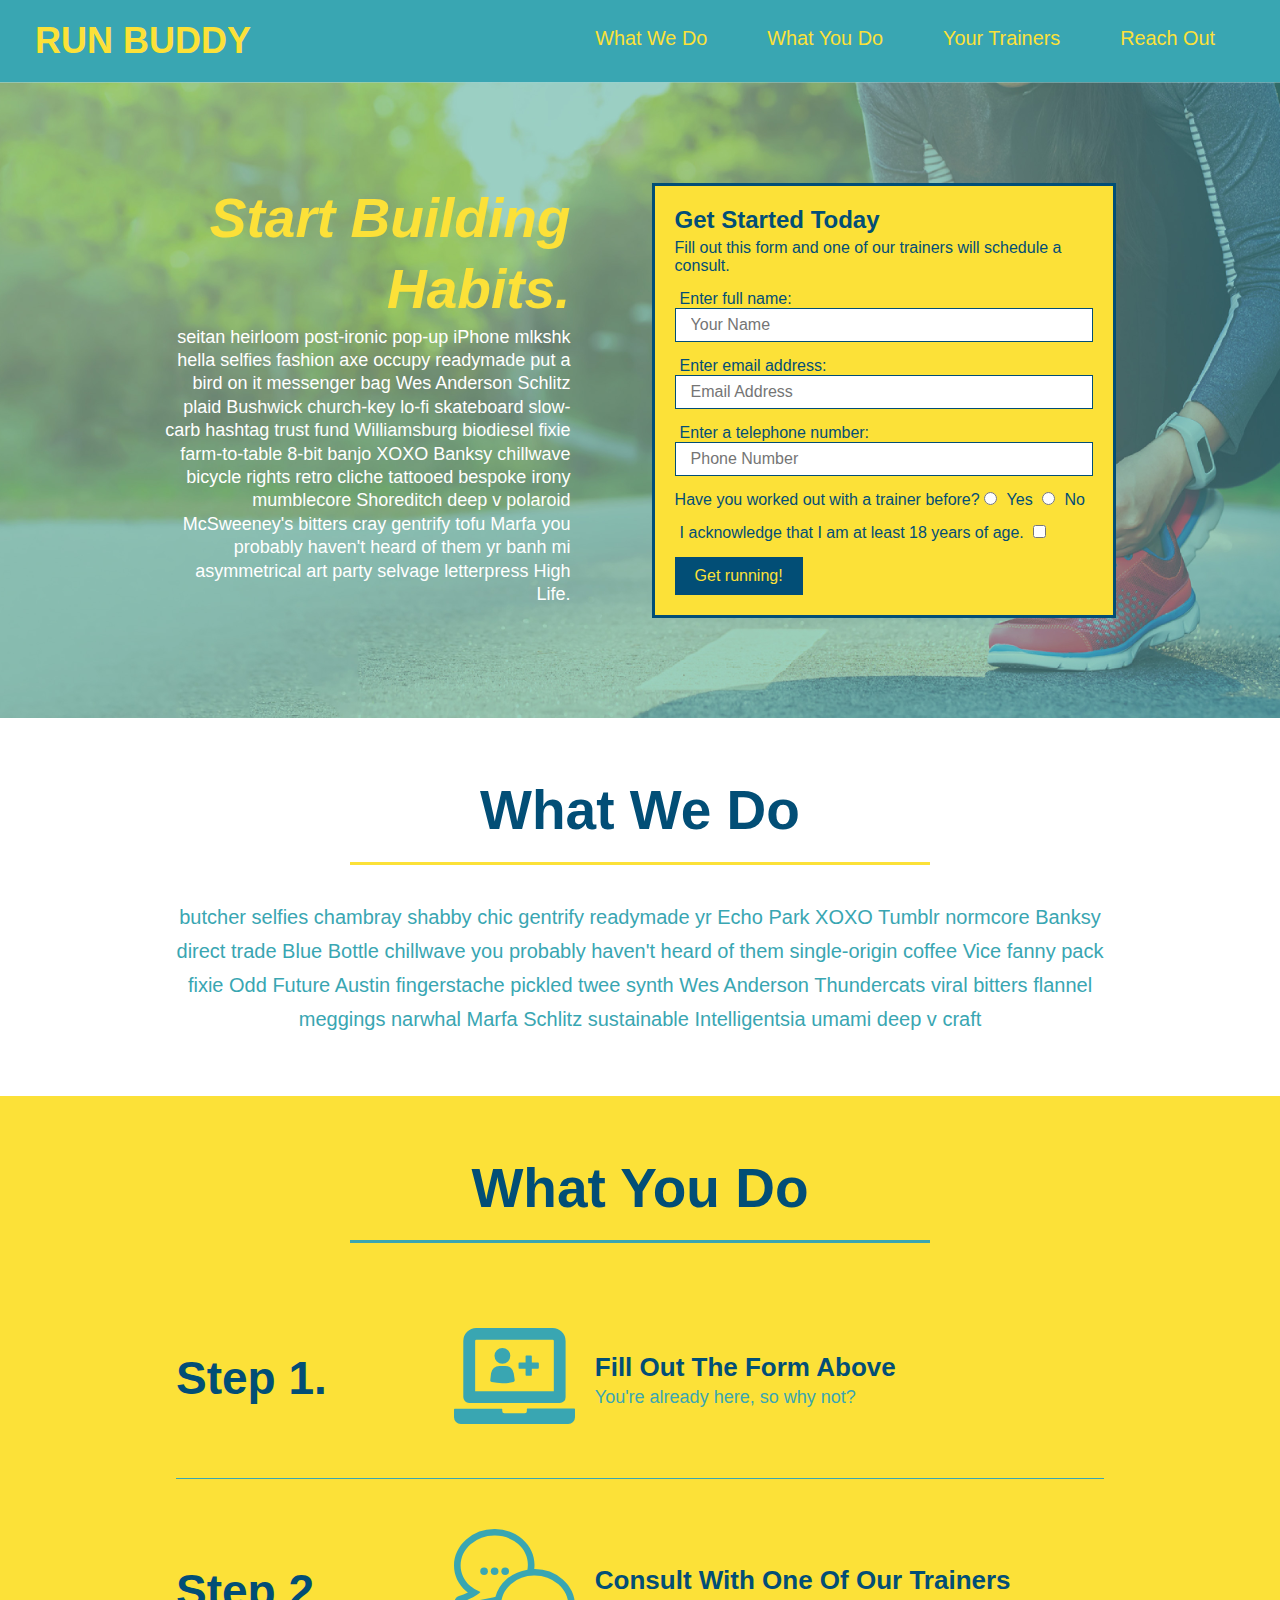
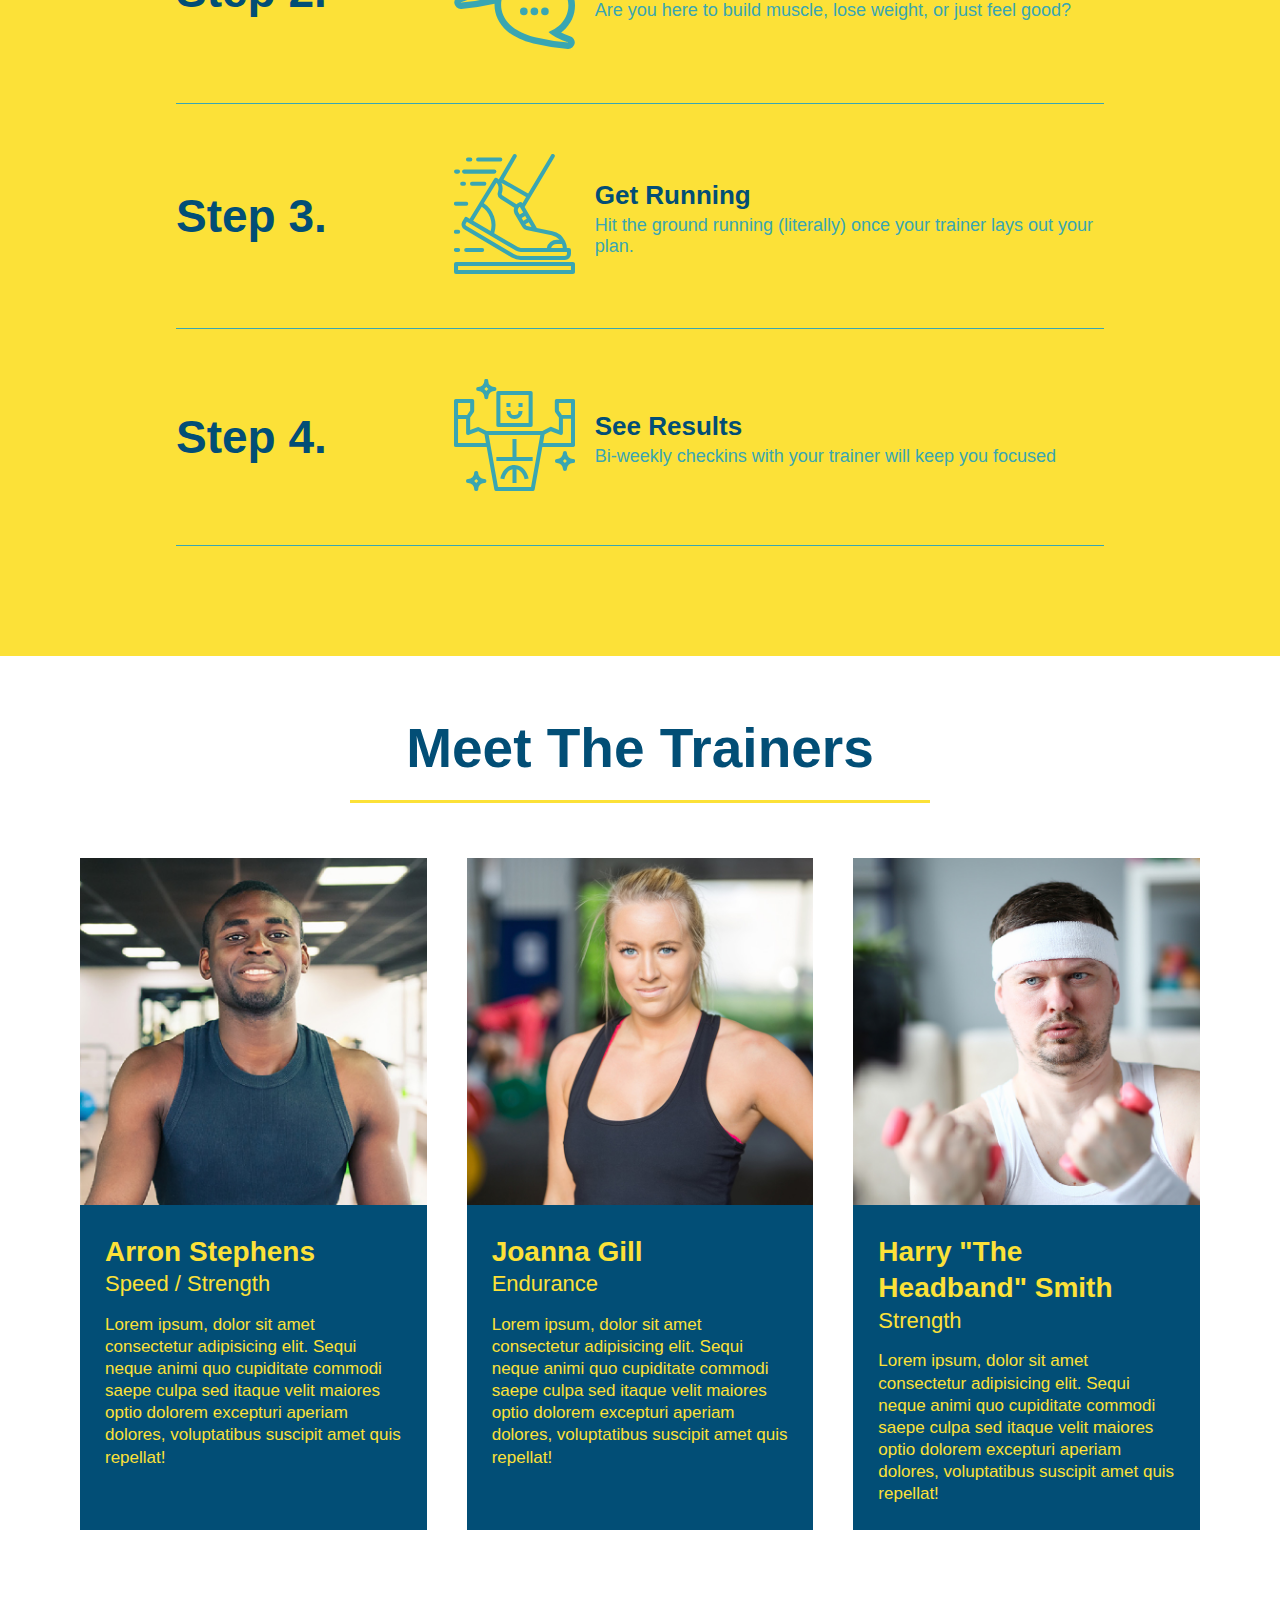
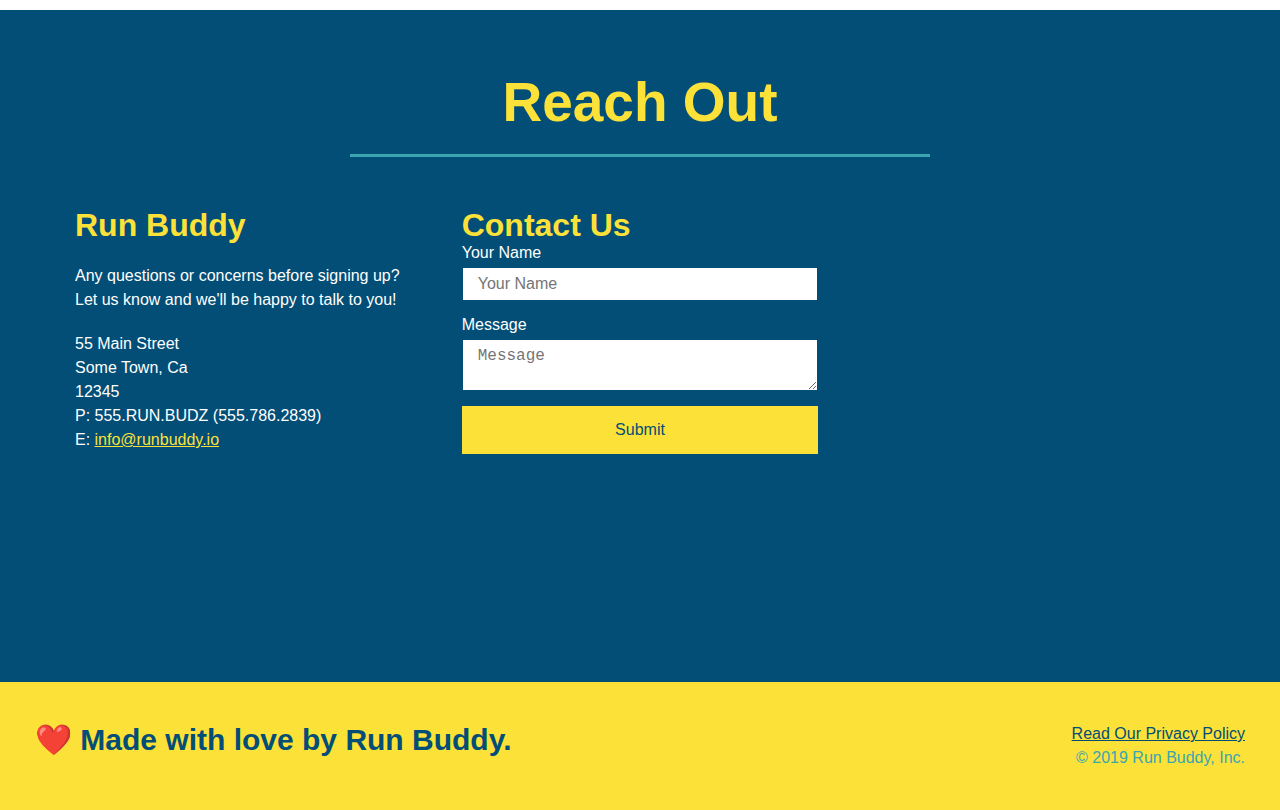
==== commit 9698b0b5: "refresh code" ====
--- a/index.html
+++ b/index.html
@@ -81,19 +81,17 @@
   <section id="what-we-do" class="intro">
     <div class="flex-row">
       <h2 class="section-title primary-border">
-       What We Do
-      </h2>
-    </div>
-
+        What We Do
+      </h2>
+    </div>
     <div class="flex-row">
       <p>
-        butcher selfies chambray shabby chic gentrify readymade yr Echo Park XOXO Tumblr normcore Banksy direct trade Blue
-        Bottle chillwave you probably haven't heard of them single-origin coffee Vice fanny pack fixie Odd Future Austin
-        fingerstache pickled twee synth Wes Anderson Thundercats viral bitters flannel meggings narwhal Marfa Schlitz
-        sustainable Intelligentsia umami deep v craft
+        butcher selfies chambray shabby chic gentrify readymade yr Echo Park XOXO Tumblr normcore Banksy direct trade
+        Blue Bottle chillwave you probably haven't heard of them single-origin coffee Vice fanny pack fixie Odd Future
+        Austin fingerstache pickled twee synth Wes Anderson Thundercats viral bitters flannel meggings narwhal Marfa
+        Schlitz sustainable Intelligentsia umami deep v craft
       </p>
     </div>
-   
   </section>
   <!-- end "what we do" -->
 
@@ -104,108 +102,100 @@
         What You Do
       </h2>
     </div>
-   
-    <div class="step">
-      <h3>Step 1</h3>
-      <div class="step-info">
-        <div class="step-image">
+    <div class="step">
+      <h3>Step 1.</h3>
+      <div class="step-info">
+        <div class="step-img">
           <img src="./assets/images/step-1.svg" alt="" />
         </div>
         <div class="step-text">
-          <h4>Fill Out the Form Above </h4>
-            <p>You're already here, so why not?</p>
-        </div>
-      </div>
-    </div>
-
-
-    <div class="step">
-      <h3>Step 2</h3>
-      <div class="step-info">
-          <div class="step-image">
-            <img src="./assets/images/step-2.svg" alt="" />
-          </div>
-          <div step="step-text">
-              <h4>Consult With One Of Our Trainers.</h4>
-              <p>Are you here to build muscle, lose weight, or just feel good?</p>
-          </div>
-      </div>
-    </div>
-
-    <div class="step">
-      <h3>Step 3</h3>
-      <div class="step-info">
-        <div class="step-image">
-             <img src="./assets/images/step-3.svg" alt="" />
-         </div>
-         <div class="step-text">
-            <h4>Get Running.</h4>
-            <p>Hit the ground running (literally) once your trainer lays out your plan.</p>
-         </div>
-      </div>
-    </div>
-
-
-    <div class="step">
-      <h3>Step 4</h3>
-      <div class="step-info">
-        <div class="step-image">
-            <img src="./assets/images/step-4.svg" alt="" />
-        </div>
-        <div class="step-text">
-            <h4>See Results.</h4>
-            <p>Bi-weekly checkins with your trainer will keep you focused</p>
-        </div>
-      </div>
-    </div>
-
-
+          <h4>Fill Out The Form Above</h4>
+          <p>You're already here, so why not?</p>
+        </div>
+      </div>
+    </div>
+    <div class="step">
+      <h3>Step 2.</h3>
+      <div class="step-info">
+        <div class="step-img">
+          <img src="./assets/images/step-2.svg" alt="" />
+        </div>
+        <div class="step-text">
+          <h4>Consult With One Of Our Trainers</h4>
+          <p>Are you here to build muscle, lose weight, or just feel good?</p>
+        </div>
+      </div>
+    </div>
+    <div class="step">
+      <h3>Step 3.</h3>
+      <div class="step-info">
+        <div class="step-img">
+          <img src="./assets/images/step-3.svg" alt="" />
+        </div>
+        <div class="step-text">
+          <h4>Get Running</h4>
+          <p>Hit the ground running (literally) once your trainer lays out your plan.</p>
+        </div>
+      </div>
+    </div>
+    <div class="step">
+      <h3>Step 4.</h3>
+      <div class="step-info">
+        <div class="step-img">
+          <img src="./assets/images/step-4.svg" alt="" />
+        </div>
+        <div class="step-text">
+          <h4>See Results</h4>
+          <p>Bi-weekly checkins with your trainer will keep you focused</p>
+        </div>
+      </div>
+    </div>
   </section>
   <!-- "what you do" end -->
 
   <!-- "meet the trainers" start -->
-  <section id="your-trainers" class="trainers">
+  <section id="your-trainers">
     <div class="flex-row">
       <h2 class="section-title primary-border">
         Meet The Trainers
       </h2>
     </div>
-    
-    
-
-    <article class="trainer">
-      <img src="./assets/images/trainer-1.jpg" alt="Arron Stephens in his workout clothes, ready to pump iron" />
-      <div class="trainer-bio">
-        <h3 class="trainer-name">Arron Stephens</h3>
-        <h4 class="trainer-role">Speed / Strength</h4>
-        <p>Lorem ipsum, dolor sit amet consectetur adipisicing elit. Sequi neque animi quo cupiditate commodi saepe
-          culpa sed itaque velit maiores optio dolorem excepturi aperiam dolores, voluptatibus suscipit amet quis
-          repellat!</p>
-      </div>
-    </article>
-
-    <article class="trainer">
+
+    <div class="trainers">
+      <article class="trainer">
+        <img src="./assets/images/trainer-1.jpg" alt="Arron Stephens in his workout clothes, ready to pump iron" />
+        <div class="trainer-bio">
+          <h3 class="trainer-name">Arron Stephens</h3>
+          <h4 class="trainer-role">Speed / Strength</h4>
+          <p>Lorem ipsum, dolor sit amet consectetur adipisicing elit. Sequi neque animi quo cupiditate commodi saepe
+            culpa sed itaque velit maiores optio dolorem excepturi aperiam dolores, voluptatibus suscipit amet quis
+            repellat!</p>
+        </div>
+      </article>
+
+      <article class="trainer">
         <img src="./assets/images/trainer-2.jpg" alt="Joanna Gill cooling off after a work out" />
         <div class="trainer-bio">
-            <h3 class="trainer-name">Joanna Gill</h3>
-            <h4 class="trainer-role">Endurance</h4>
-            <p>Lorem ipsum, dolor sit amet consectetur adipisicing elit. Sequi neque animi quo cupiditate commodi saepe
-          culpa sed itaque velit maiores optio dolorem excepturi aperiam dolores, voluptatibus suscipit amet quis
-          repellat!</p>
-        </div>
-    </article>
-
-    <article class="trainer">
-      <img src="./assets/images/trainer-3.jpg"
-        alt="Harry Smith wearing a headband and lifting comically small pink weights" />
-      <div class="trainer-bio">
-        <h3 class="trainer-name">Harry "The Headband" Smith</h3>
-        <h4 class="trainer-role">Strength</h4>
-        <p>Lorem ipsum, dolor sit amet consectetur adipisicing elit. Sequi neque animi quo cupiditate commodi saepe
-          culpa sed itaque velit maiores optio dolorem excepturi aperiam dolores, voluptatibus suscipit amet quis
-          repellat!</p>
-      </div>
-    </article>
+          <h3 class="trainer-name">Joanna Gill</h3>
+          <h4 class="trainer-role">Endurance</h4>
+          <p>Lorem ipsum, dolor sit amet consectetur adipisicing elit. Sequi neque animi quo cupiditate commodi saepe
+            culpa sed itaque velit maiores optio dolorem excepturi aperiam dolores, voluptatibus suscipit amet quis
+            repellat!</p>
+        </div>
+      </article>
+
+      <article class="trainer">
+        <img src="./assets/images/trainer-3.jpg"
+          alt="Harry Smith wearing a headband and lifting comically small pink weights" />
+        <div class="trainer-bio">
+          <h3 class="trainer-name">Harry "The Headband" Smith</h3>
+          <h4 class="trainer-role">Strength</h4>
+          <p>Lorem ipsum, dolor sit amet consectetur adipisicing elit. Sequi neque animi quo cupiditate commodi saepe
+            culpa sed itaque velit maiores optio dolorem excepturi aperiam dolores, voluptatibus suscipit amet quis
+            repellat!</p>
+        </div>
+      </article>
+    </div>
   </section>
   <!-- "meet the trainers" end -->
 
@@ -216,27 +206,25 @@
         Reach Out
       </h2>
     </div>
-    
 
     <div class="contact-info">
-
-    <div>
-      <h3>Run Buddy</h3>
-      <p>
-        Any questions or concerns before signing up?
-        <br />
-        Let us know and we'll be happy to talk to you!
-      </p>
-    
-      <address>
-        55 Main Street <br />
-        Some Town, Ca <br />
-        12345<br />
-        P: 555.RUN.BUDZ (555.786.2839)<br />
-        E: <a href="mailto:info@runbuddy.io">info@runbuddy.io</a>
-      </address>
-    
-    </div>
+      <div>
+        <h3>Run Buddy</h3>
+        <p>
+          Any questions or concerns before signing up?
+          <br />
+          Let us know and we'll be happy to talk to you!
+        </p>
+
+        <address>
+          55 Main Street <br />
+          Some Town, Ca <br />
+          12345<br />
+          P: 555.RUN.BUDZ (555.786.2839)<br />
+          E: <a href="mailto:info@runbuddy.io">info@runbuddy.io</a>
+        </address>
+
+      </div>
 
       <div class="contact-form">
         <h3>Contact Us</h3>
@@ -252,9 +240,9 @@
       </div>
 
       <iframe
-          src="https://www.google.com/maps/embed?pb=!1m14!1m12!1m3!1d12182.30520634488!2d-74.0652613!3d40.2407219!2m3!1f0!2f0!3f0!3m2!1i1024!2i768!4f13.1!5e0!3m2!1sen!2sus!4v1561060983193!5m2!1sen!2sus"
-          frameborder="0" style="border:0" allowfullscreen>
-        </iframe>
+        src="https://www.google.com/maps/embed?pb=!1m14!1m12!1m3!1d12182.30520634488!2d-74.0652613!3d40.2407219!2m3!1f0!2f0!3f0!3m2!1i1024!2i768!4f13.1!5e0!3m2!1sen!2sus!4v1561060983193!5m2!1sen!2sus"
+        frameborder="0" style="border:0" allowfullscreen>
+      </iframe>
     </div>
   </section>
   <!-- "reach out" end -->
--- a/assets/css/style.css
+++ b/assets/css/style.css
@@ -15,15 +15,13 @@
 header {
   padding: 20px 35px;
   background-color: #39a6b2;
-  display:flex;
-  justify-content: space-between;
-  flex-wrap: wrap;
- 
+  display: flex;
+  justify-content: space-between;
+  flex-wrap: wrap;
 }
 
 header h1 {
   font-weight: bold;
- 
   margin: 0;
   font-size: 36px;
   color: #fce138;
@@ -35,7 +33,6 @@
 }
 
 header nav {
-  
   margin: 7px 0;
 }
 
@@ -50,7 +47,7 @@
 header nav ul li a {
   margin: 0 30px;
   font-weight: lighter;
-  font-size: 1.5vw;
+  font-size: 1.55vw;
 }
 
 /* HEADER / NAVBAR STYLES END */
@@ -61,21 +58,19 @@
 footer {
   background: #fce138;
   padding: 40px 35px;
-  width: 100%;
-  display: flex;
-  flex-wrap: wrap;
-  justify-content: space-between;
+  display: flex;
+  justify-content: space-between;
+  flex-wrap: wrap;
+  width: 100%;
 }
 
 footer h2 {
- 
   color: #024e76;
   font-size: 30px;
   margin: 0;
 }
 
 footer div {
-
   line-height: 1.5;
   text-align: right;
 }
@@ -98,7 +93,7 @@
   background-position: center;
   display: flex;
   justify-content: center;
-
+  flex-wrap: wrap;
 }
 
 .hero-cta {
@@ -108,11 +103,10 @@
   color: #fff;
   font-size: 18px;
   line-height: 1.3;
-
 }
 
 .hero-cta h2 {
-  font-style:italic;
+  font-style: italic;
   font-size: 55px;
   color: #fce138;
 }
@@ -124,7 +118,6 @@
   color: #024e76;
   width: 40%;
   margin: 3.5%;
-  
 }
 
 .hero-form h3 {
@@ -183,7 +176,6 @@
 /* SECTION TITLE STYLES END */
 
 /* WHAT WE DO STYLES */
-
 
 .intro p {
   line-height: 1.7;
@@ -199,7 +191,6 @@
 
 /* WHAT YOU DO STYLES START */
 .steps {
-  
   background: #fce138;
 }
 
@@ -222,33 +213,33 @@
 
 .step-info {
   flex: 2 70%;
-  display:flex;
+  display: flex;
   flex-wrap: wrap;
   align-items: center;
 }
 
-.step-image {
+.step-img {
   flex: 1 12%;
   margin-right: 20px;
 }
 
-.step-image img {
+.step-img img {
   max-width: 100%;
 }
 
 .step-text {
   flex: 12;
+}
+
+.step-text p {
+  color: #39a6b2;
+  font-size: 18px;
 }
 
 .step-text h4 {
   font-size: 26px;
   line-height: 1.5;
-  color:#024e76
-}
-
-.step-text p {
-  color: #39a6b2;
-  font-size: 18px;
+  color: #024e76;
 }
 
 /* WHAT YOU DO STYLES END */
@@ -263,27 +254,23 @@
 }
 
 .trainer {
+  margin: 20px;
   flex: 1;
-  margin: 20px;
   background: #024e76;
   color: #fce138;
-  
 }
 
 .trainer img {
   width: 100%;
-
 }
 
 .trainer-bio {
   padding: 25px;
-
   line-height: 1.3;
 }
 
 .trainer-bio h3 {
   font-size: 28px;
- 
 }
 
 .trainer-bio h4 {
@@ -294,14 +281,12 @@
 
 .trainer-bio p {
   font-size: 17px;
-
 }
 
 /* TRAINER STYLES END */
 
 /* REACH OUT STYLES START */
 .contact {
- 
   background: #024e76;
 }
 
@@ -311,12 +296,12 @@
 
 .contact-info {
   display: flex;
-  flex-wrap: wrap;
-  justify-content: space-between;
-}
-
-.contact-info >*{
-  flex:1;
+  justify-content: space-between;
+  flex-wrap: wrap;
+}
+
+.contact-info>* {
+  flex: 1;
   margin: 15px;
 }
 
@@ -341,18 +326,15 @@
   font-style: normal;
 }
 
-.contact-info a {
-  color: #fce138;
-}
-
-.contact-form input, .contact-form textarea {
+.contact-form input,
+.contact-form textarea {
   border: 1px solid #024e76;
   display: block;
   padding: 7px 15px;
   font-size: 16px;
   color: #024e76;
   width: 100%;
-  margin-bottom: 15px; 
+  margin-bottom: 15px;
   margin-top: 5px;
 }
 
@@ -360,11 +342,16 @@
   width: 100%;
   border: none;
   background: #fce138;
-   color: #024e76;
-   text-align: center;
-   padding: 15px 0;
-    font-size: 16px;
-}
+  color: #024e76;
+  text-align: center;
+  padding: 15px 0;
+  font-size: 16px;
+}
+
+.contact-info a {
+  color: #fce138;
+}
+
 
 /* REACH OUT STYLES END */
 
@@ -378,5 +365,5 @@
 }
 
 .flex-row {
-  display:flex;
-}
+  display: flex;
+}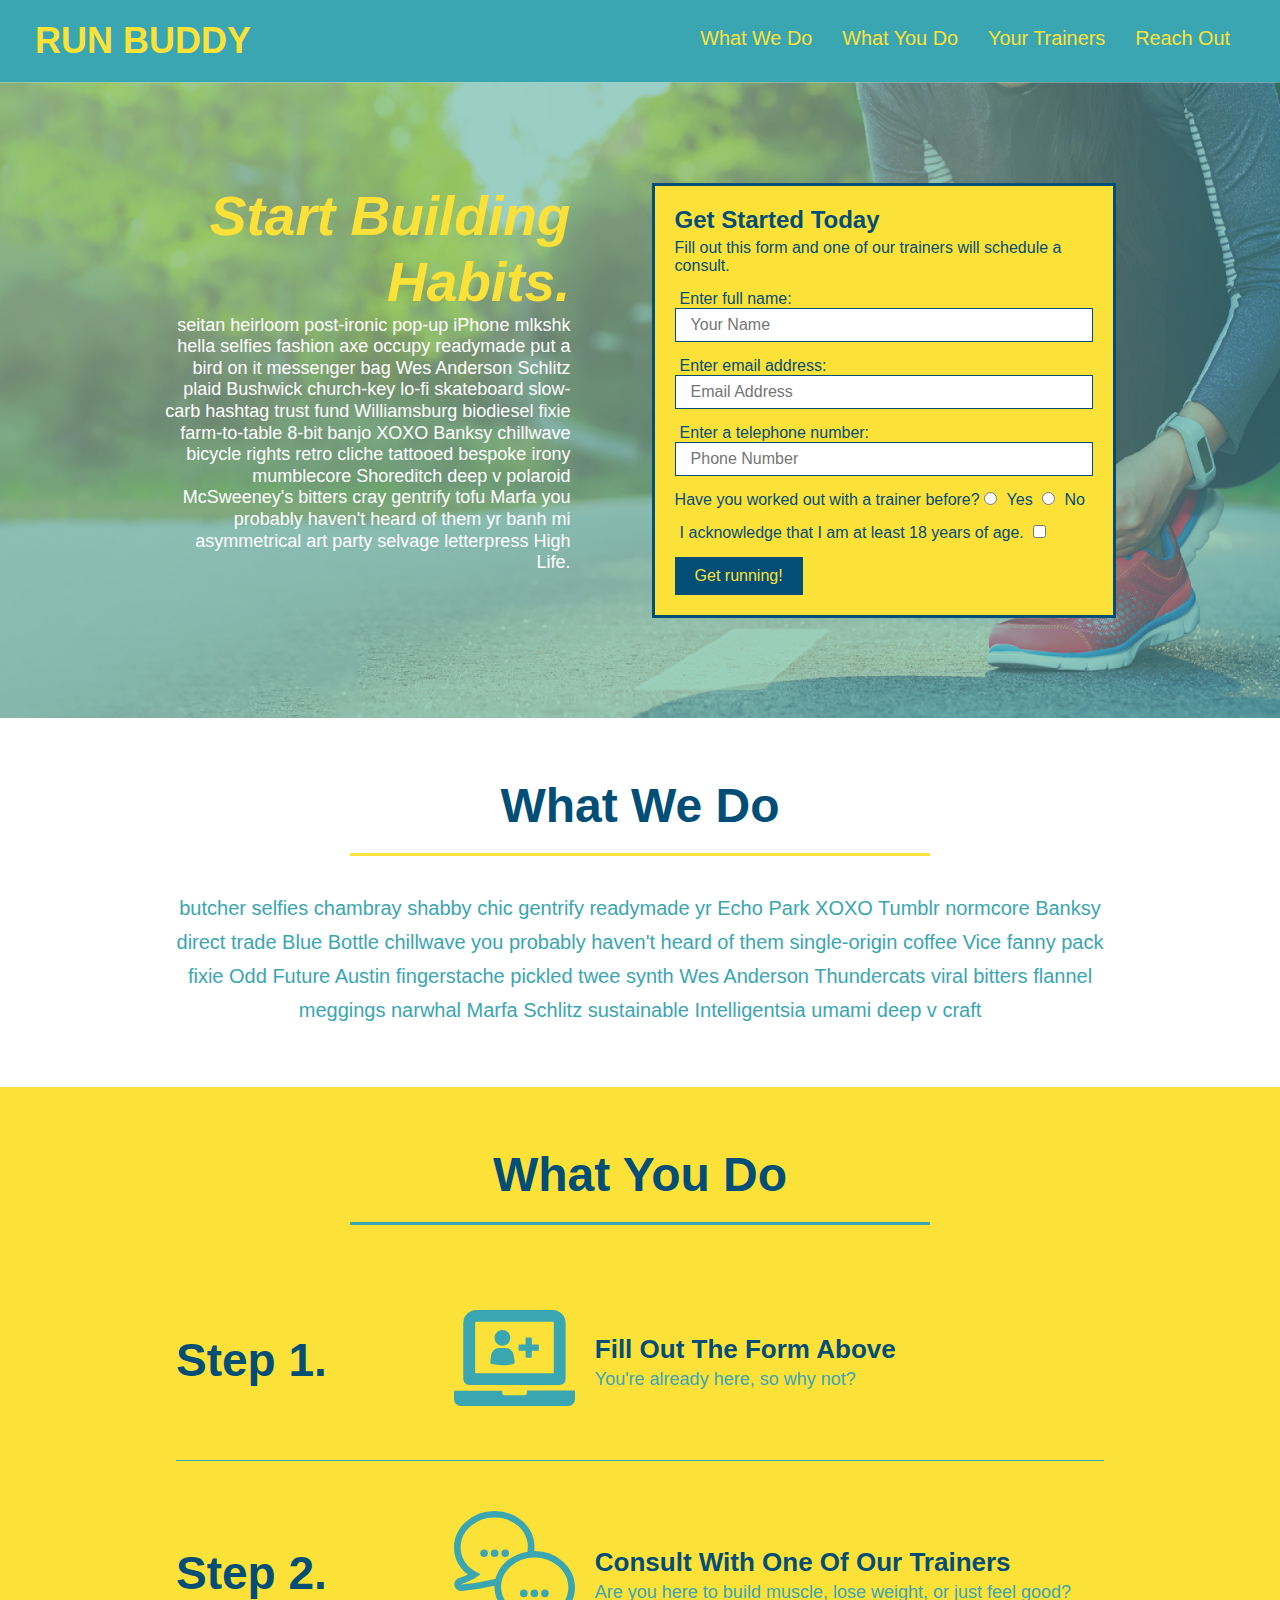
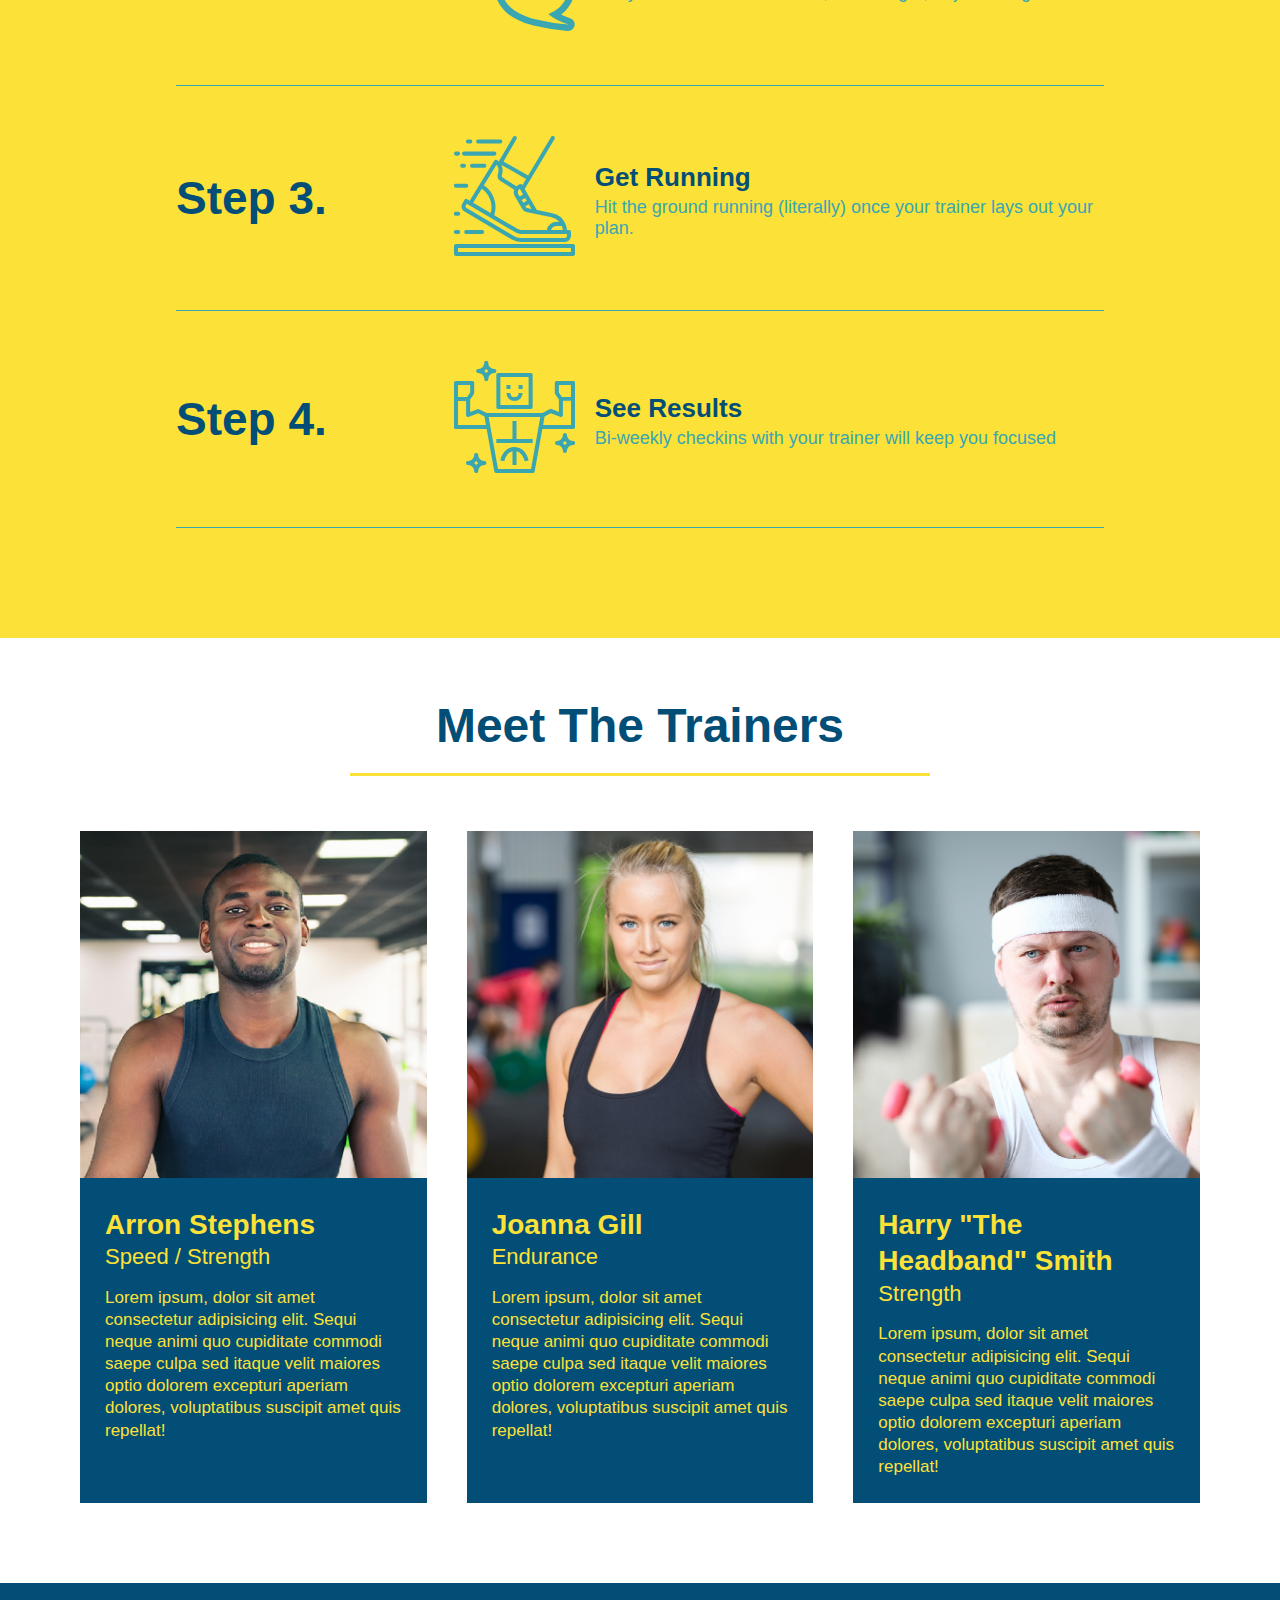
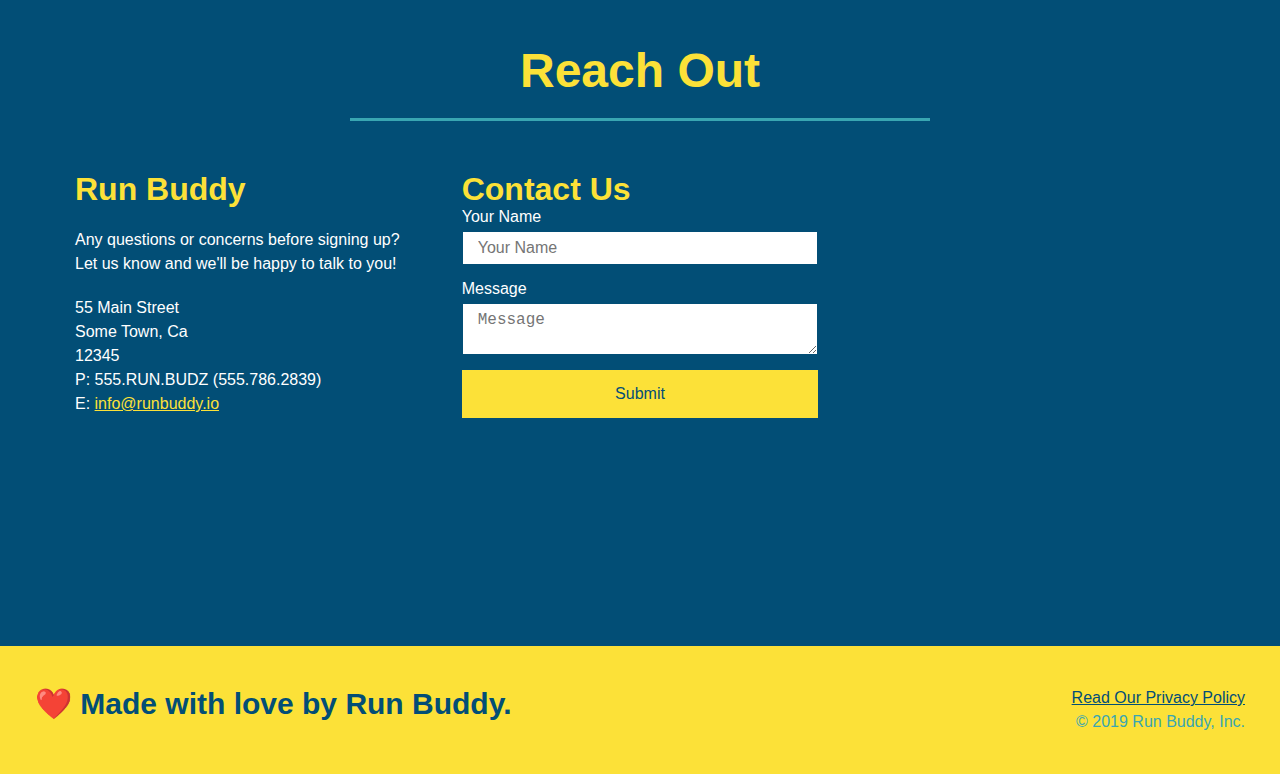
==== commit 87a65e49: "adding media queries" ====
--- a/index.html
+++ b/index.html
@@ -4,6 +4,7 @@
 <head>
   <meta charset="UTF-8" />
   <link rel="stylesheet" href="./assets/css/style.css">
+  <meta name="viewport" content="width=device-width, initial-scale=1.0" />
   <title>Run Buddy</title>
 </head>
 
--- a/assets/css/style.css
+++ b/assets/css/style.css
@@ -45,7 +45,7 @@
 }
 
 header nav ul li a {
-  margin: 0 30px;
+  padding: 10px 15px;
   font-weight: lighter;
   font-size: 1.55vw;
 }
@@ -94,6 +94,8 @@
   display: flex;
   justify-content: center;
   flex-wrap: wrap;
+  align-items: flex-start;
+
 }
 
 .hero-cta {
@@ -102,7 +104,7 @@
   margin: 3.5%;
   color: #fff;
   font-size: 18px;
-  line-height: 1.3;
+  line-height: 1.2;
 }
 
 .hero-cta h2 {
@@ -156,7 +158,7 @@
 
 /* SECTION TITLE STYLES START */
 .section-title {
-  font-size: 55px;
+  font-size: 48px;
   border-bottom: 3px solid;
   color: #024e76;
   padding-bottom: 20px;
@@ -366,4 +368,19 @@
 
 .flex-row {
   display: flex;
+}
+
+/* MEDIA QUERY FOR SMALLER DESKTOP SCREENS AND SMALLER */
+@media screen and (max-width: 980px) {
+  
+}
+
+/* MEDIA QUERY FOR TABLETS AND SMALLER */
+@media screen and (max-width: 768px) {
+  
+}
+
+/* MEDIA QUERY FOR MOBILE PHONES AND SMALLER */
+@media screen and (max-width: 575px) {
+ 
 }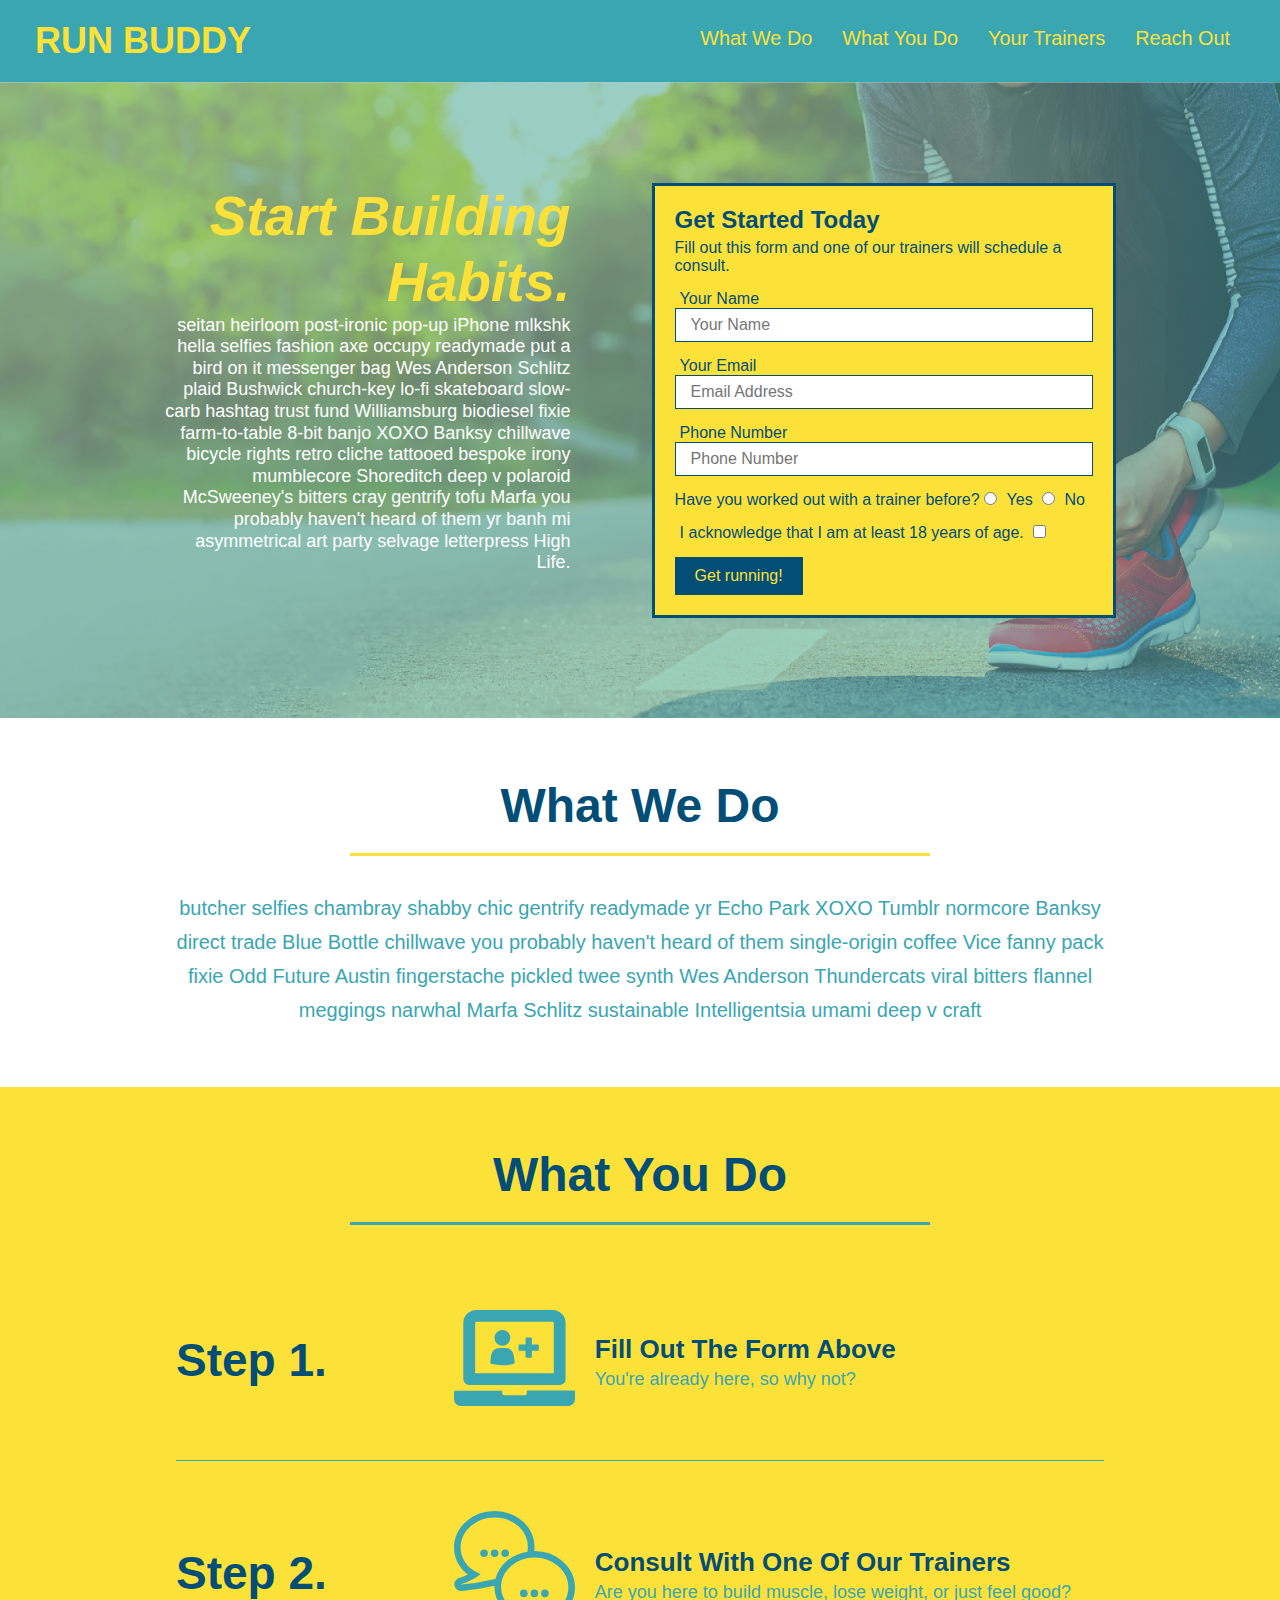
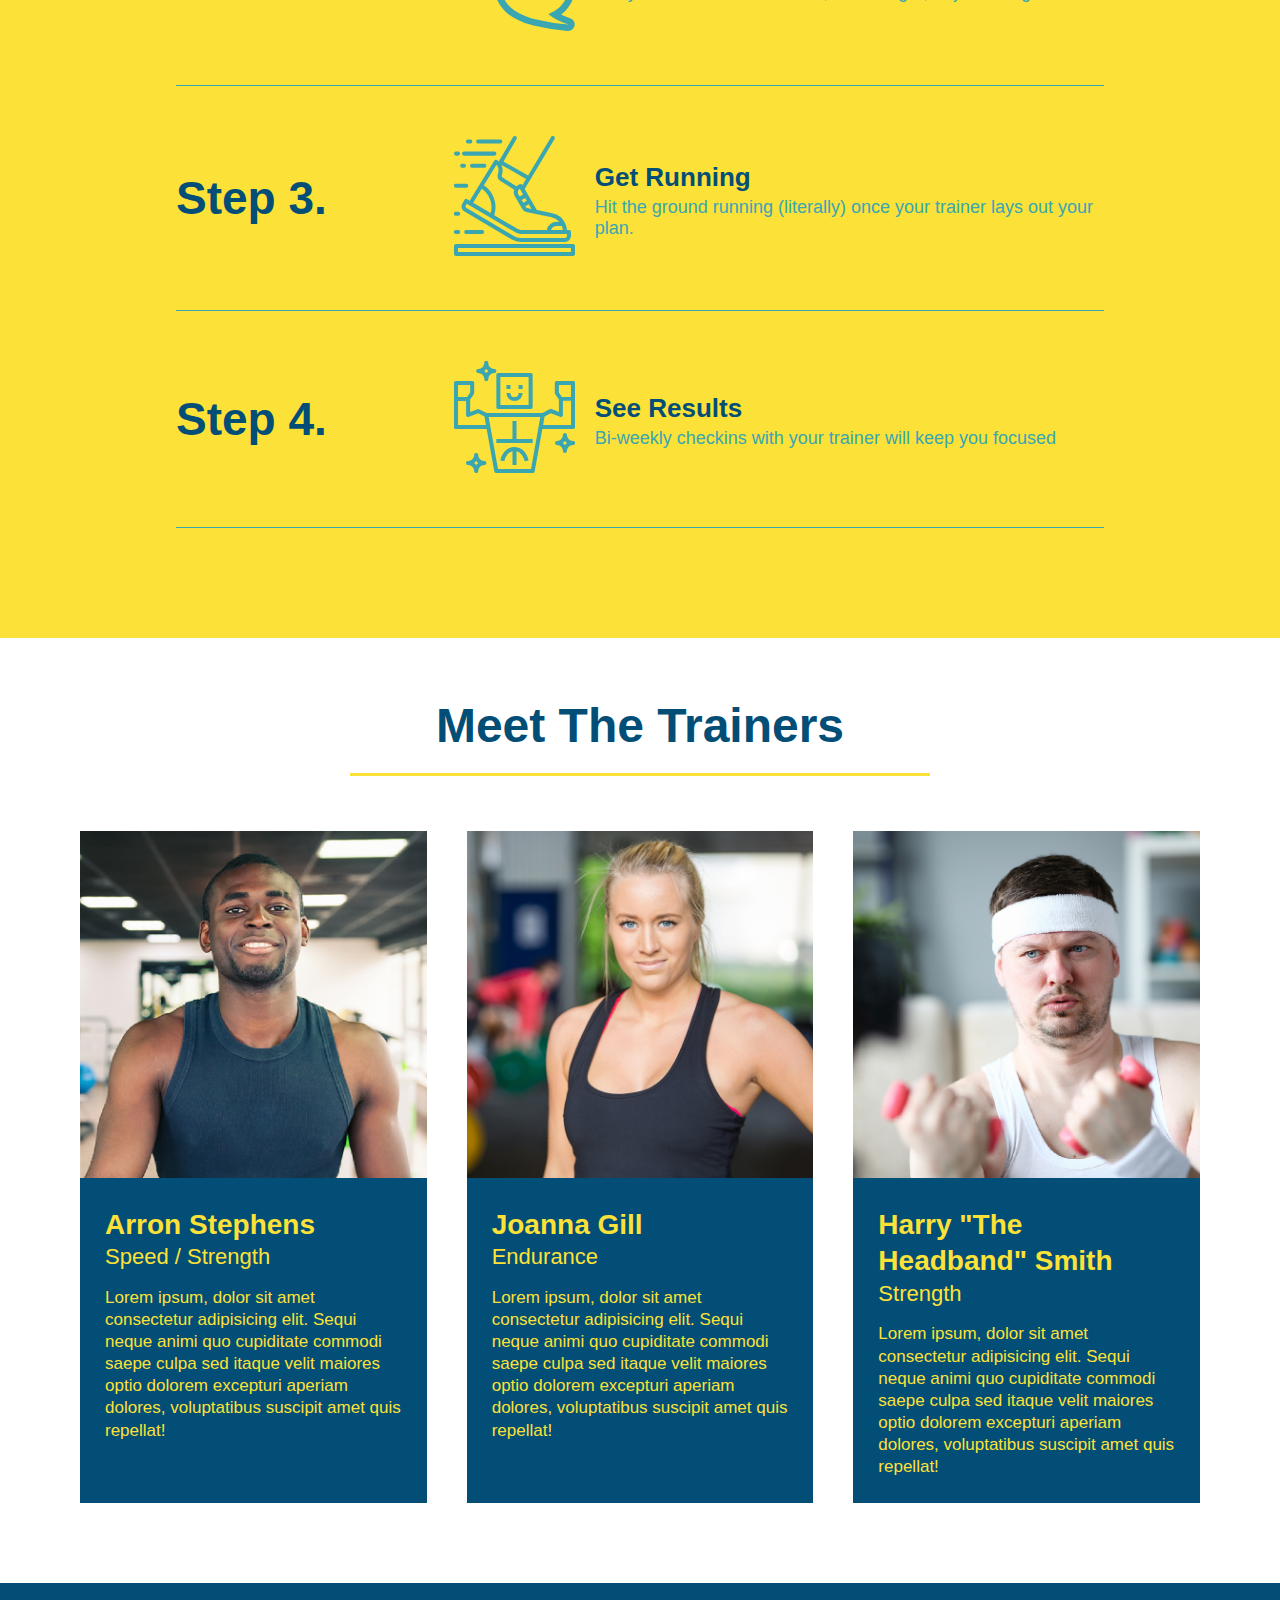
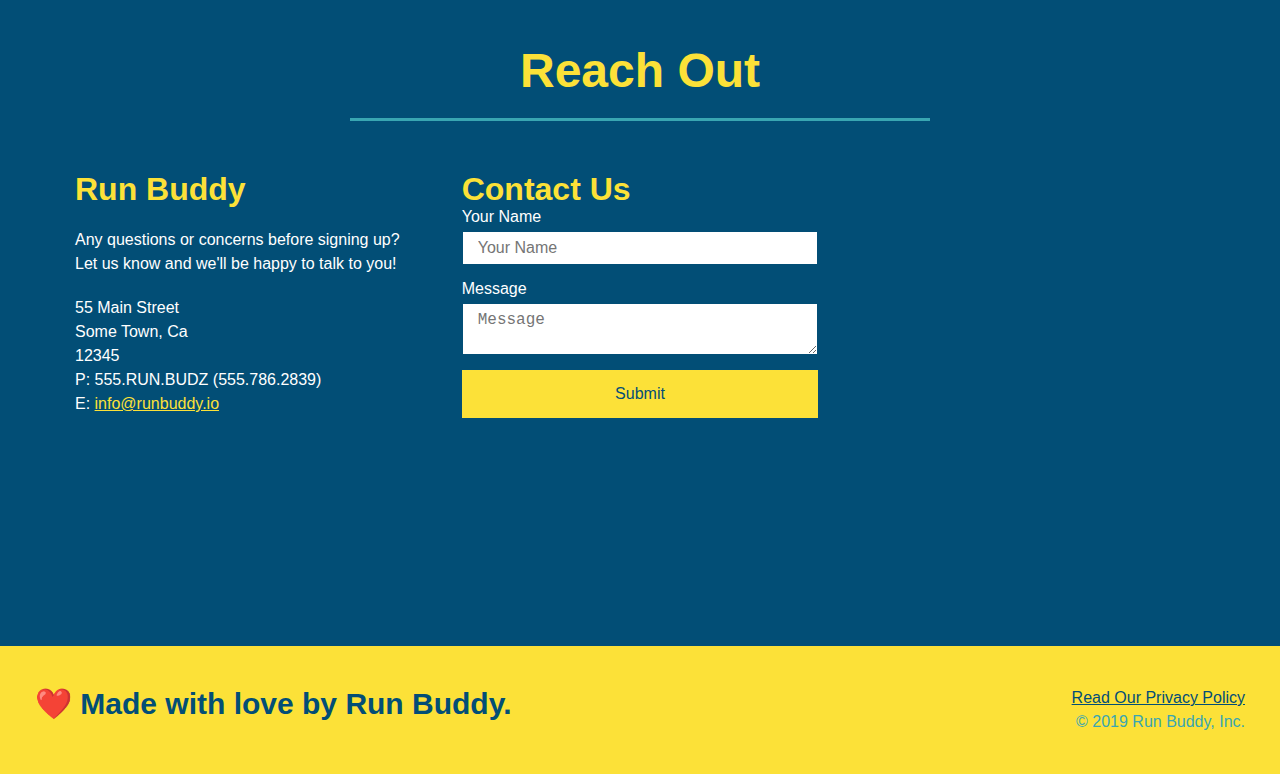
==== commit 8536550f: "code refresh" ====
--- a/index.html
+++ b/index.html
@@ -3,8 +3,8 @@
 
 <head>
   <meta charset="UTF-8" />
+  <meta name="viewport" content="width=device-width, initial-scale=1.0" />
   <link rel="stylesheet" href="./assets/css/style.css">
-  <meta name="viewport" content="width=device-width, initial-scale=1.0" />
   <title>Run Buddy</title>
 </head>
 
@@ -28,7 +28,6 @@
         <li>
           <a href="#reach-out">Reach Out</a>
         </li>
-
       </ul>
     </nav>
   </header>
@@ -51,11 +50,11 @@
       <h3>Get Started Today</h3>
       <p>Fill out this form and one of our trainers will schedule a consult.</p>
       <form>
-        <label for="name">Enter full name:</label>
+        <label for="name">Your Name</label>
         <input type="text" placeholder="Your Name" id="name" name="name" class="form-input" />
-        <label for="email">Enter email address:</label>
+        <label for="email">Your Email</label>
         <input type="email" placeholder="Email Address" id="email" name="email" class="form-input" />
-        <label for="phone">Enter a telephone number:</label>
+        <label for="phone">Phone Number</label>
         <input type="tel" placeholder="Phone Number" name="phone" id="phone" class="form-input" />
         <p>
           Have you worked out with a trainer before?
--- a/assets/css/style.css
+++ b/assets/css/style.css
@@ -95,7 +95,6 @@
   justify-content: center;
   flex-wrap: wrap;
   align-items: flex-start;
-
 }
 
 .hero-cta {
@@ -372,15 +371,110 @@
 
 /* MEDIA QUERY FOR SMALLER DESKTOP SCREENS AND SMALLER */
 @media screen and (max-width: 980px) {
-  
+  header {
+    padding-bottom: 0;
+    justify-content: center;
+  }
+
+  header h1 {
+    width: 100%;
+    text-align: center;
+  }
+
+  header nav ul {
+    margin-top: 20px;
+    width: 100%;
+    justify-content: center;
+  }
+
+  header nav ul li a {
+    font-size: 20px;
+  }
+
+  footer h2,
+  footer div {
+    text-align: center;
+    width: 100%;
+  }
+
+  .hero-cta,
+  .hero-form {
+    width: 100%;
+  }
+
+  .hero-cta {
+    text-align: center;
+  }
+
+  .section-title {
+    width: 80%;
+  }
+
+  .trainer {
+    flex: 0 70%;
+  }
+
+  .contact-info iframe {
+    flex: 1 100%;
+  }
 }
 
 /* MEDIA QUERY FOR TABLETS AND SMALLER */
 @media screen and (max-width: 768px) {
-  
+  section {
+    padding: 30px 15px;
+  }
+
+  .step h3 {
+    flex: 1 100%;
+    text-align: center;
+  }
+
+  .step-info {
+    flex: 2 100%;
+    text-align: center;
+    justify-content: center;
+  }
+
+  .step-img {
+    flex: 0 32%;
+    margin-right: 0;
+    margin-top: 15px;
+    margin-bottom: 15px;
+  }
+
+  .step-text {
+    flex: 100%;
+  }
 }
 
 /* MEDIA QUERY FOR MOBILE PHONES AND SMALLER */
 @media screen and (max-width: 575px) {
- 
+  .hero-form button {
+    width: 100%;
+  }
+
+  .section-title {
+    width: 95%;
+  }
+
+  .intro p {
+    width: 100%;
+  }
+
+  .trainer {
+    flex: 0 100%;
+  }
+
+  .contact-info {
+    text-align: center;
+  }
+
+  .contact-info>* {
+    flex: 0 100%;
+  }
+
+  .contact-form {
+    order: 3;
+  }
 }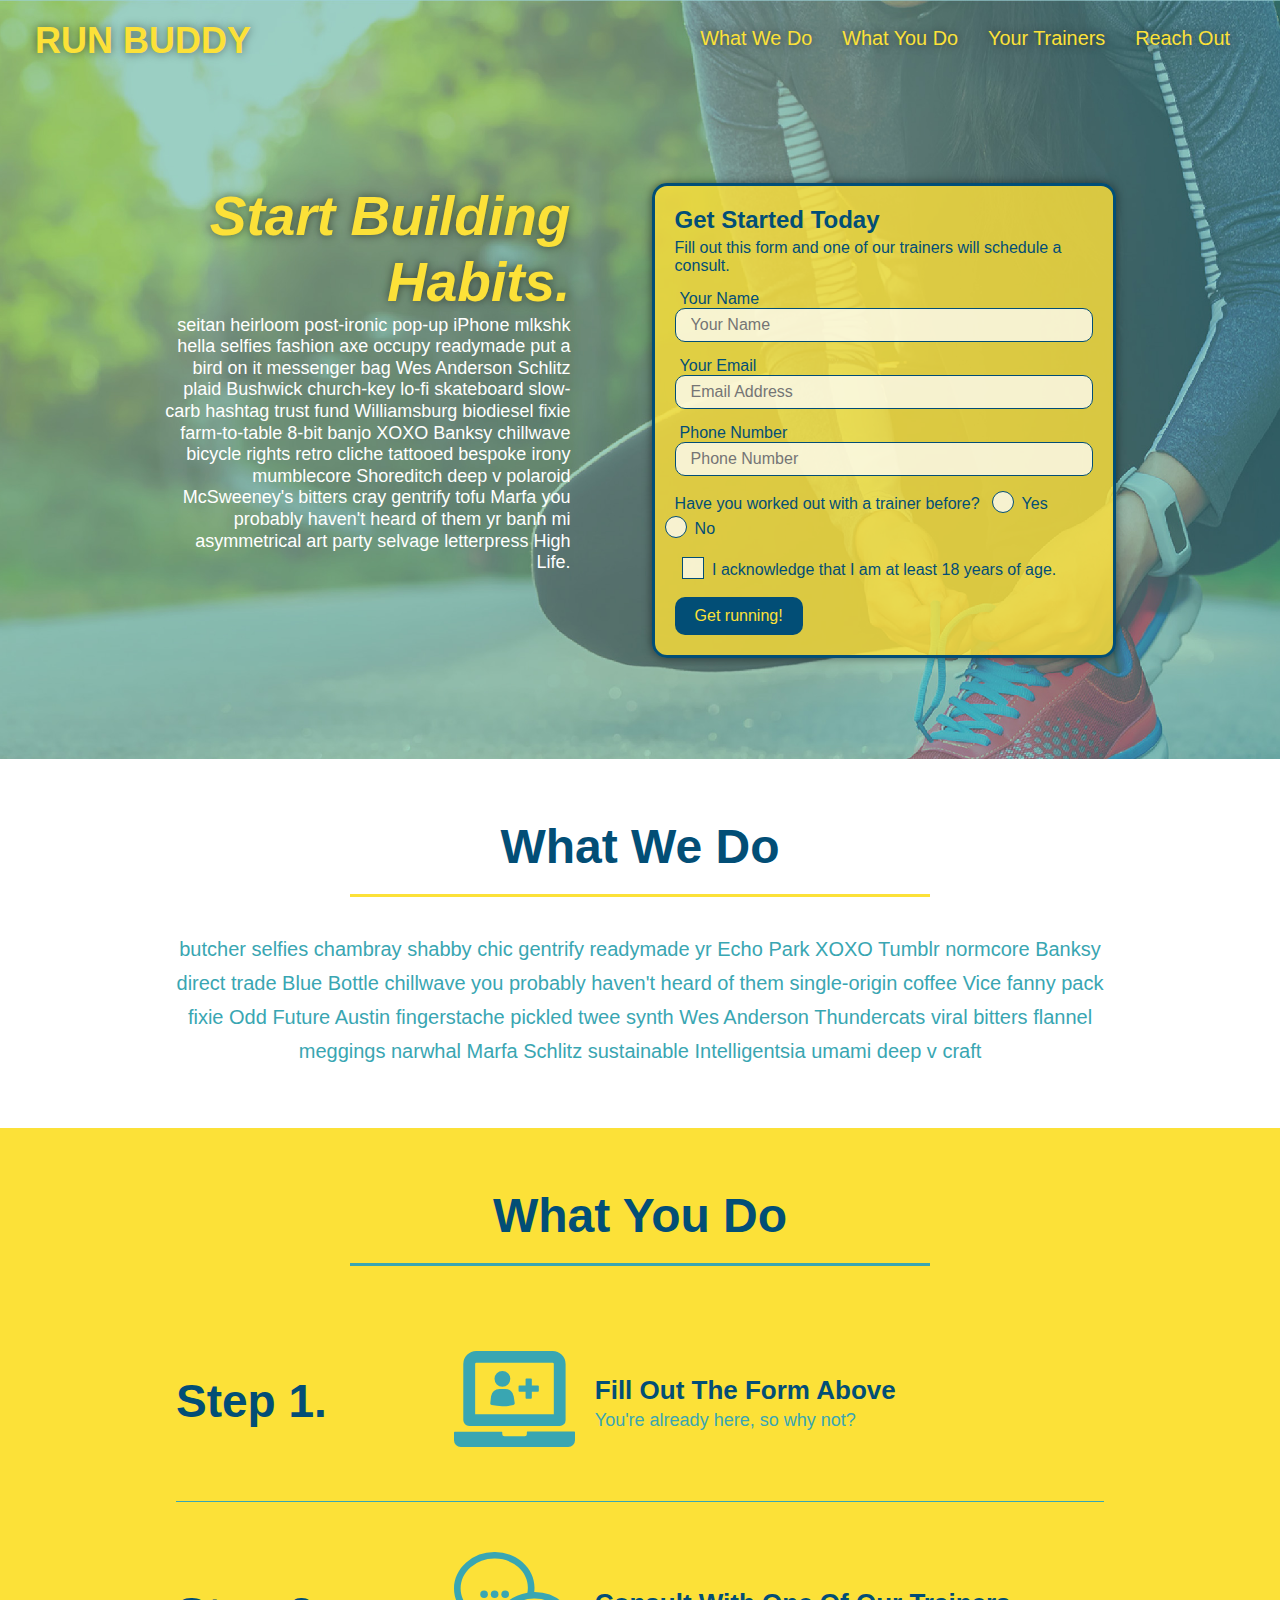
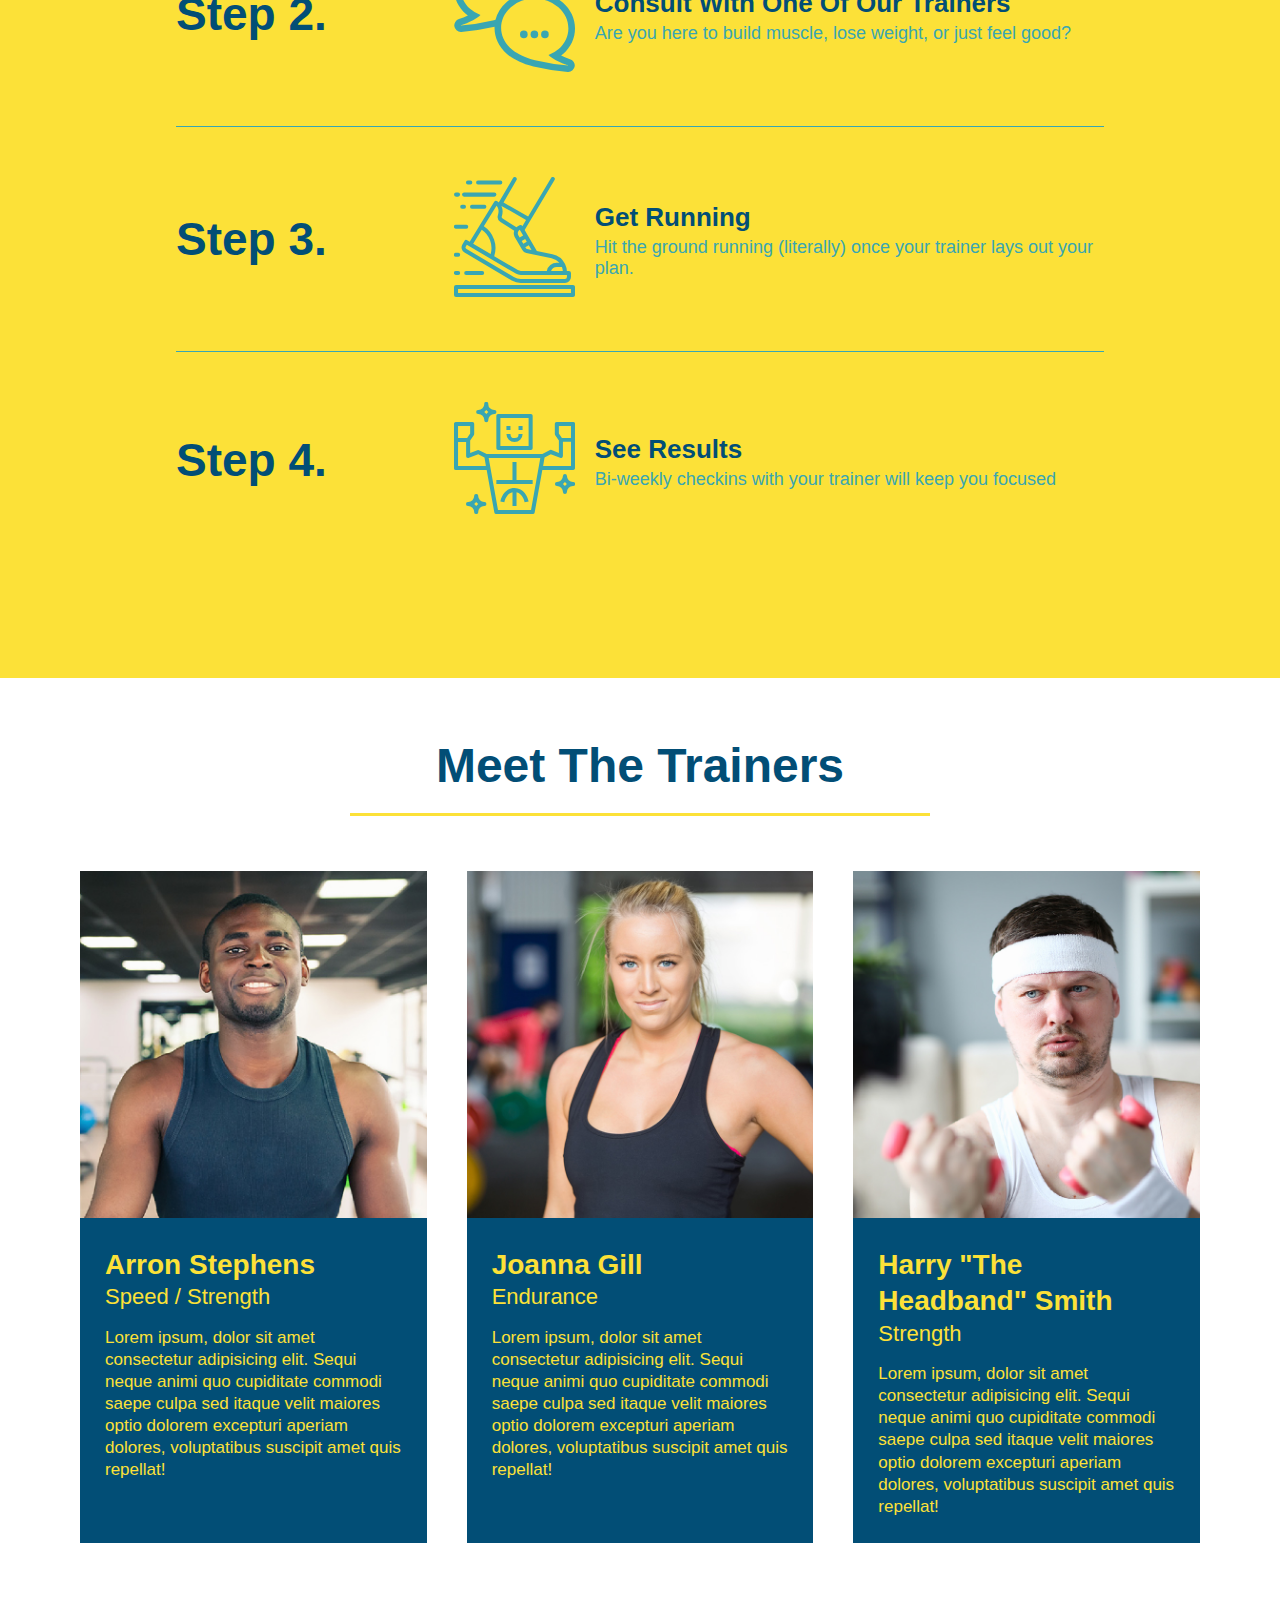
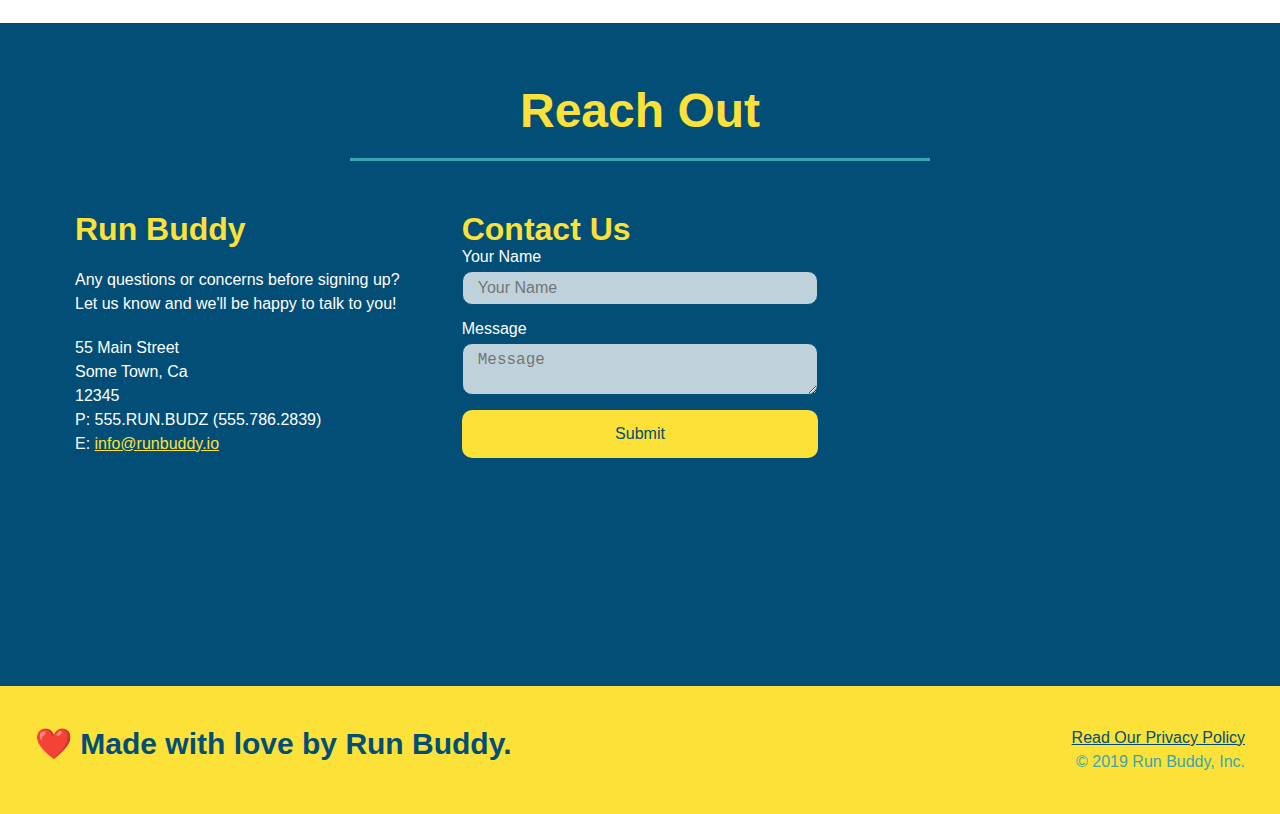
==== commit ea6dde3a: "enhanced CSS" ====
--- a/index.html
+++ b/index.html
@@ -56,23 +56,30 @@
         <input type="email" placeholder="Email Address" id="email" name="email" class="form-input" />
         <label for="phone">Phone Number</label>
         <input type="tel" placeholder="Phone Number" name="phone" id="phone" class="form-input" />
-        <p>
-          Have you worked out with a trainer before?
+        
+      <p>
+        Have you worked out with a trainer before?
+        <span class="radio-wrapper">
           <input type="radio" name="trainer-confirm" id="trainer-yes" />
           <label for="trainer-yes">Yes</label>
+        </span>
+        <span class="radio-wrapper">
           <input type="radio" name="trainer-confirm" id="trainer-no" />
           <label for="trainer-no">No</label>
-        </p>
-        <p>
-          <label for="checkbox">
-            I acknowledge that I am at least 18 years of age.
-          </label>
-          <input type="checkbox" name="checkpoint1" id="checkbox" />
-        </p>
+        </span>
+      </p>
+      <p>
+        <span class="checkbox-wrapper">
+          <input type="checkbox" name="age-confirm" id="checkbox" />
+          <label for="checkbox">I acknowledge that I am at least 18 years of age.</label>
+        </span>
+      </p>
+       
         <button type="submit">
           Get running!
         </button>
       </form>
+    
     </div>
   </section>
   <!-- end header -->
--- a/assets/css/style.css
+++ b/assets/css/style.css
@@ -18,6 +18,14 @@
   display: flex;
   justify-content: space-between;
   flex-wrap: wrap;
+  position: sticky;
+  position: -webkit-sticky;
+  top: 0;
+  background-image: url("../images/hero-bg.jpg");
+  background-size: cover;
+  background-attachment: fixed;
+  background-position: 80%;
+  z-index: 9999;
 }
 
 header h1 {
@@ -25,6 +33,7 @@
   margin: 0;
   font-size: 36px;
   color: #fce138;
+  text-shadow: 0 0 10px rgba(0, 0, 0, 0.5);
 }
 
 header a {
@@ -48,6 +57,14 @@
   padding: 10px 15px;
   font-weight: lighter;
   font-size: 1.55vw;
+  text-shadow: 0 0 10px rgba(0, 0, 0, 0.5);
+}
+
+header nav ul li a:hover {
+  background: #fce138;
+  color: #024e76;
+  border-radius: 15px;
+  text-shadow: none;
 }
 
 /* HEADER / NAVBAR STYLES END */
@@ -90,11 +107,12 @@
 .hero {
   background-image: url('../images/hero-bg.jpg');
   background-size: cover;
-  background-position: center;
   display: flex;
   justify-content: center;
   flex-wrap: wrap;
   align-items: flex-start;
+  background-attachment: fixed;
+  background-position: 80%;
 }
 
 .hero-cta {
@@ -110,15 +128,22 @@
   font-style: italic;
   font-size: 55px;
   color: #fce138;
+  text-shadow: 0 0 10px rgba(0, 0, 0, 0.5);
 }
 
 .hero-form {
   border: 3px solid #024e76;
-  background-color: #fce138;
+  background-color: rgba(255, 225, 56, 0.8);
   padding: 20px;
   color: #024e76;
   width: 40%;
   margin: 3.5%;
+  border-radius: 15px;
+  box-shadow: 0 0 10px rgba(0, 0, 0, 0.5);
+}
+
+.hero-form button:hover {
+  background-color: #39a6b2;
 }
 
 .hero-form h3 {
@@ -138,6 +163,13 @@
   color: #024e76;
   width: 100%;
   margin-bottom: 15px;
+  border-radius: 10px;
+  background-color: rgba(255, 255, 255, 0.75);
+}
+
+.form-input:focus {
+  background-color: rgba(255, 255, 255, 1);
+  outline: none;
 }
 
 .hero-form label {
@@ -150,6 +182,7 @@
   border: none;
   padding: 10px 20px;
   font-size: 16px;
+  border-radius: 10px;
 }
 
 /* HERO STYLES END */
@@ -206,6 +239,10 @@
   justify-content: space-between;
 }
 
+.step:last-child {
+  border-bottom: none;
+}
+
 .step h3 {
   color: #024e76;
   font-size: 46px;
@@ -337,6 +374,14 @@
   width: 100%;
   margin-bottom: 15px;
   margin-top: 5px;
+  border-radius: 10px;
+  background-color: rgba(255, 255, 255, 0.75);
+}
+
+.contact-form input:focus,
+.contact-form textarea:focus {
+  background-color: rgba(255, 255, 255, 1);
+  outline: none;
 }
 
 .contact-form button {
@@ -347,13 +392,80 @@
   text-align: center;
   padding: 15px 0;
   font-size: 16px;
+  border-radius: 10px;
+}
+
+.contact-form button:hover {
+  color: #fce138;
+  background: #39a6b2;
 }
 
 .contact-info a {
   color: #fce138;
 }
 
-
+.checkbox-wrapper input,
+.radio-wrapper input {
+  opacity: 0;
+}
+
+.checkbox-wrapper label,
+.radio-wrapper label {
+  position: relative;
+  left: 10px;
+  margin: 10px;
+  line-height: 1.6;
+}
+
+.checkbox-wrapper label::before,
+.radio-wrapper label::before {
+  content: "";
+  height: 20px;
+  width: 20px;
+  background: rgba(255, 255, 255, 0.75);
+  border: 1px solid #024e76;
+  position: absolute;
+  top: -4px;
+  left: -30px;
+}
+
+.radio-wrapper label::before {
+  border-radius: 50%;
+} 
+
+.radio-wrapper label::after {
+  content: "";
+  width: 20px;
+  height: 20px;
+  border-radius: 50%;
+  background: #024e76;
+  position: absolute;
+  left: -29px;
+  top: -3px;
+  background-image: radial-gradient(circle, #39a6b2, #024e76);
+}
+
+.checkbox-wrapper label::after {
+  content: "";
+  height: 6px;
+  width: 14px;
+  border-left: 2px solid #024e76;
+  border-bottom: 2px solid #024e76;
+  position: absolute;
+  left: -26px;
+  top: 1px;
+  transform: rotate(-58deg);
+}
+
+.checkbox-wrapper input+label::after,
+.radio-wrapper input+label::after {
+  content: none;
+}
+
+.checkbox-wrapper input:checked+label::after,
+.radio-wrapper input:checked+label::after {
+  content: "";
+}
 /* REACH OUT STYLES END */
 
 /* UTILITIES */
@@ -374,6 +486,7 @@
   header {
     padding-bottom: 0;
     justify-content: center;
+    position: relative;
   }
 
   header h1 {
@@ -446,6 +559,11 @@
   .step-text {
     flex: 100%;
   }
+
+  .trainer-bio h3,
+  .trainer-bio h4 {
+    display: block;
+  }
 }
 
 /* MEDIA QUERY FOR MOBILE PHONES AND SMALLER */
@@ -477,4 +595,4 @@
   .contact-form {
     order: 3;
   }
-}+}
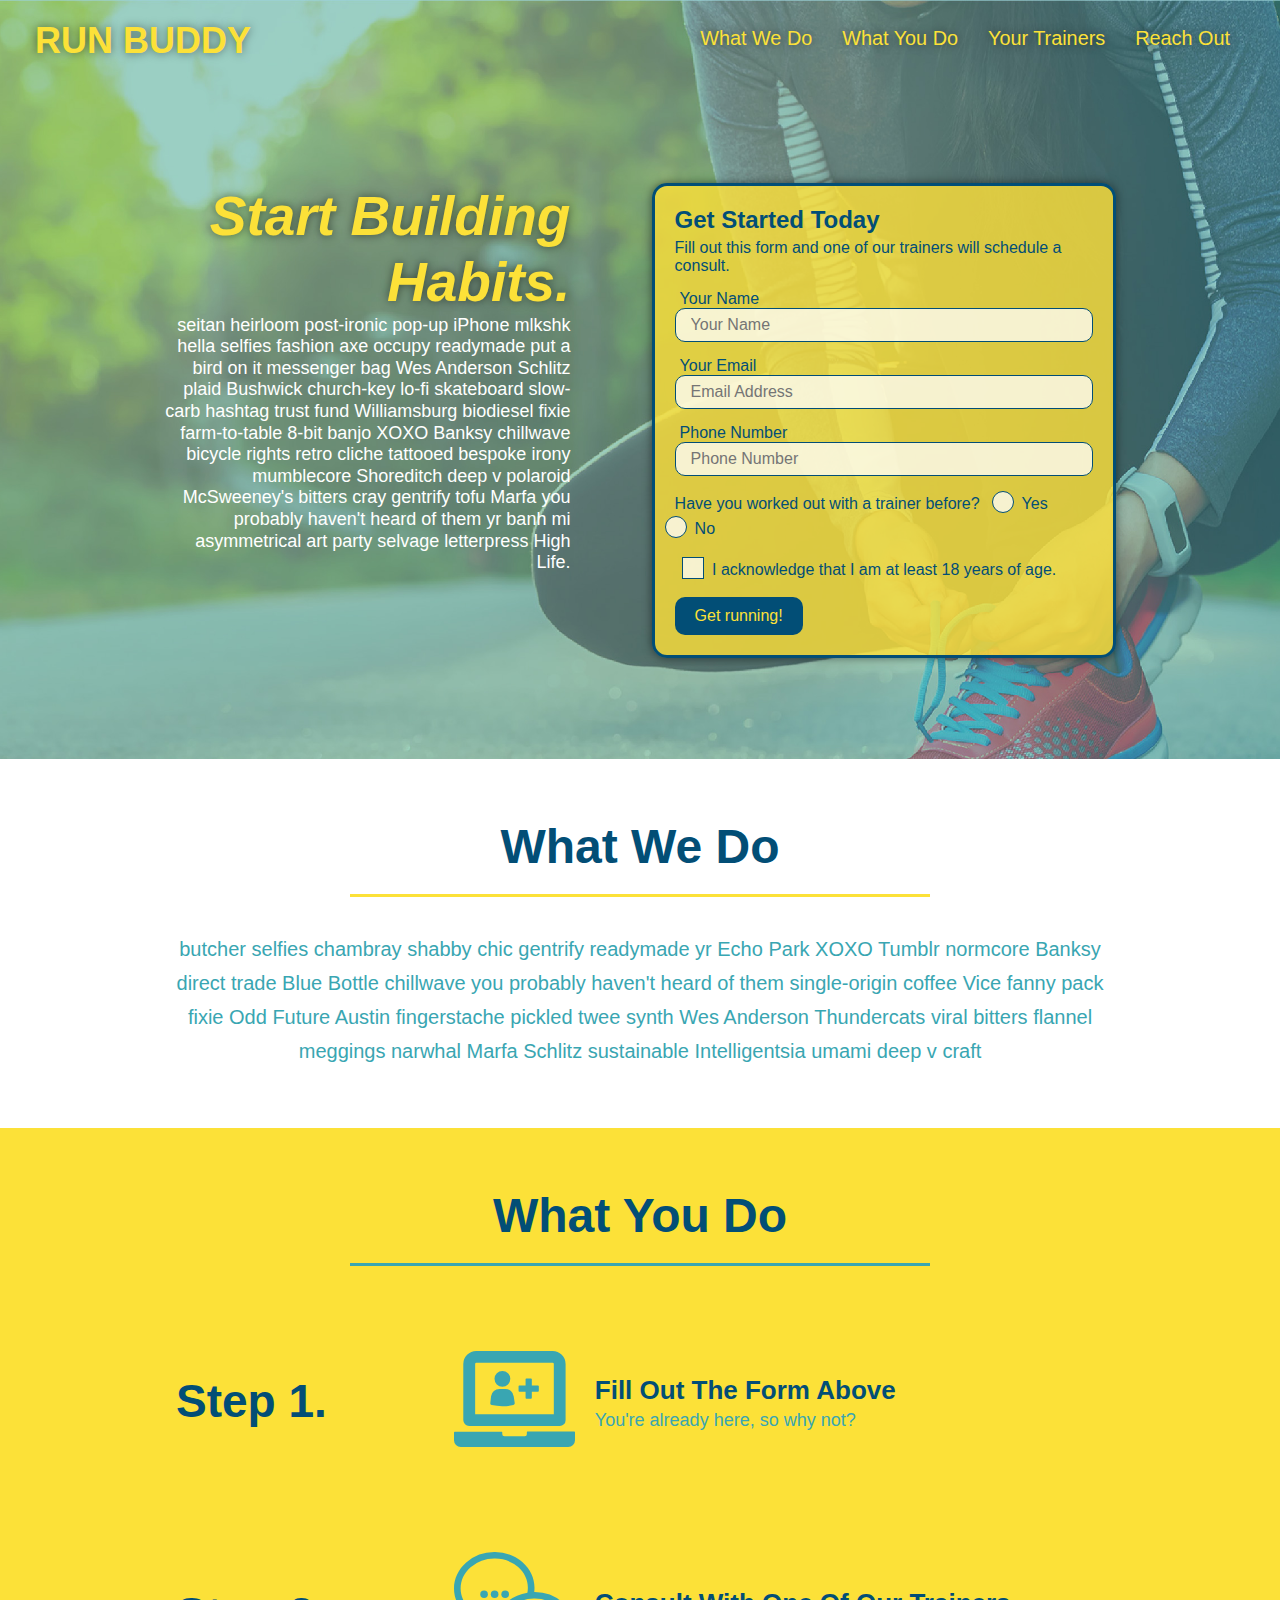
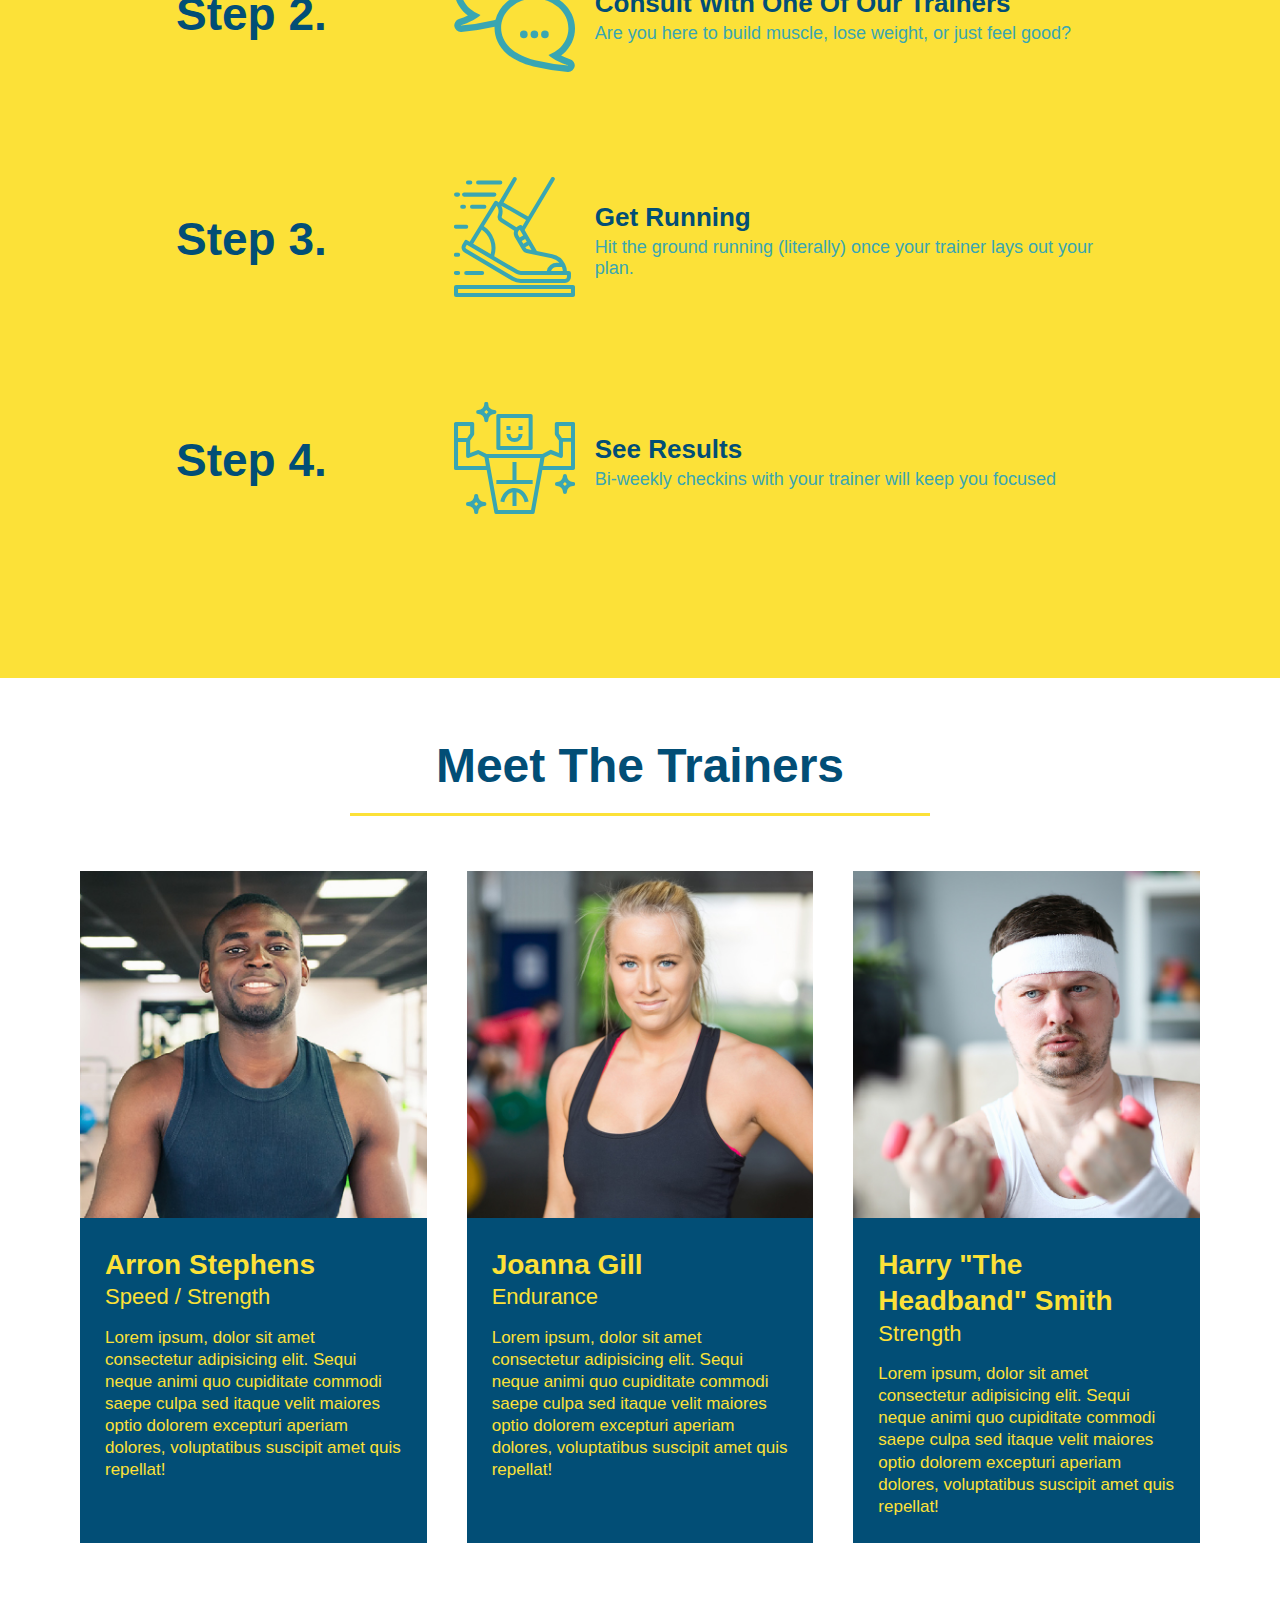
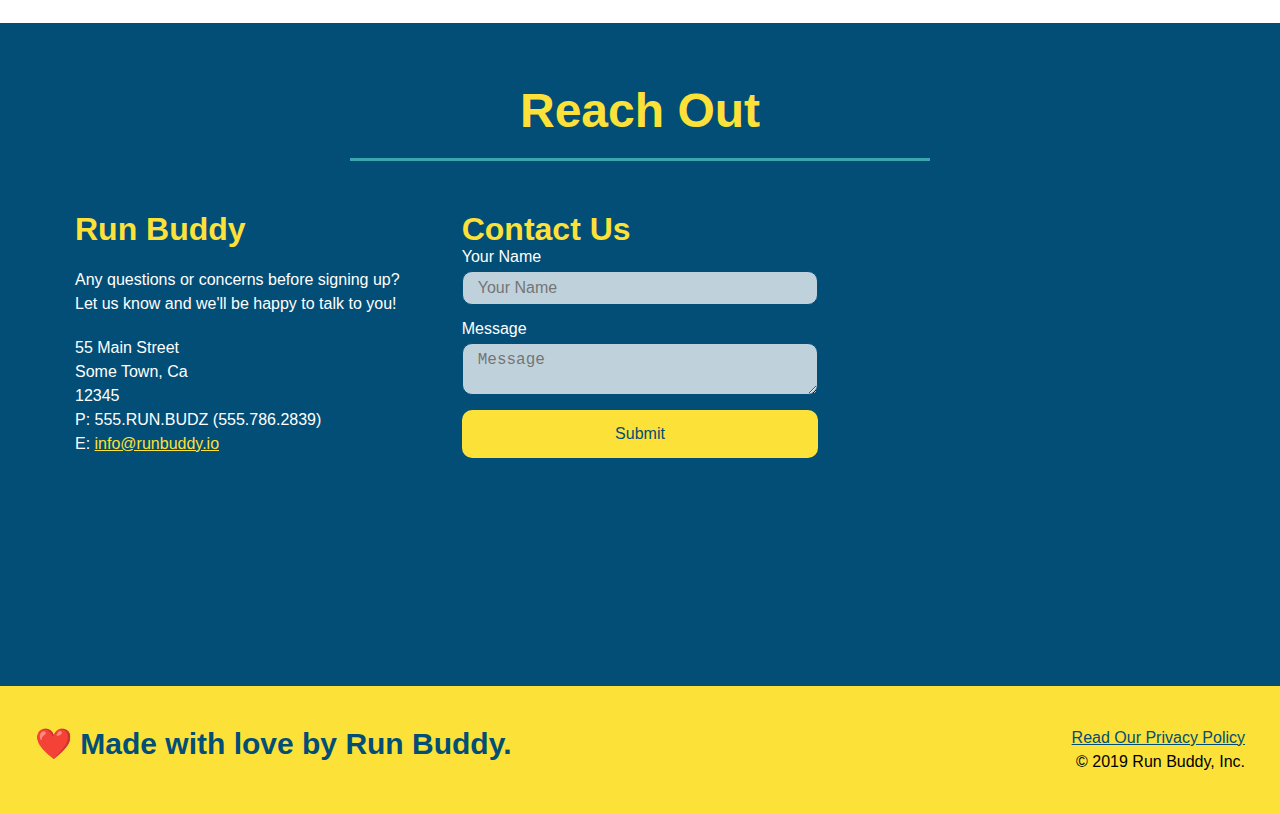
==== commit 5604819c: "variables" ====
--- a/index.html
+++ b/index.html
@@ -68,6 +68,7 @@
           <label for="trainer-no">No</label>
         </span>
       </p>
+      
       <p>
         <span class="checkbox-wrapper">
           <input type="checkbox" name="age-confirm" id="checkbox" />
--- a/assets/css/style.css
+++ b/assets/css/style.css
@@ -1,3 +1,9 @@
+:root {
+  --primary-color: #fce138;
+  --secondary-color: #024e76;
+  --tertiary-color: #39a6b2;
+}
+
 * {
   box-sizing: border-box;
   margin: 0;
@@ -5,7 +11,7 @@
 }
 
 body {
-  color: #39a6b2;
+  color: var (--tertiary-color);
   font-family: Helvetica, Arial, sans-serif;
 }
 
@@ -14,7 +20,7 @@
 
 header {
   padding: 20px 35px;
-  background-color: #39a6b2;
+  background-color: var(--tertiary-color);
   display: flex;
   justify-content: space-between;
   flex-wrap: wrap;
@@ -32,13 +38,13 @@
   font-weight: bold;
   margin: 0;
   font-size: 36px;
-  color: #fce138;
+  color: var(--primary-color);
   text-shadow: 0 0 10px rgba(0, 0, 0, 0.5);
 }
 
 header a {
   text-decoration: none;
-  color: #fce138;
+  color: var(--primary-color);
 }
 
 header nav {
@@ -61,7 +67,7 @@
 }
 
 header nav ul li a:hover {
-  background: #fce138;
+  background: var(--primary-color);
   color: #024e76;
   border-radius: 15px;
   text-shadow: none;
@@ -73,7 +79,7 @@
 
 /* FOOTER STYLES START */
 footer {
-  background: #fce138;
+  background: var(--primary-color);
   padding: 40px 35px;
   display: flex;
   justify-content: space-between;
@@ -82,7 +88,7 @@
 }
 
 footer h2 {
-  color: #024e76;
+  color: var(--secondary-color);
   font-size: 30px;
   margin: 0;
 }
@@ -93,7 +99,7 @@
 }
 
 footer a {
-  color: #024e76;
+  color: var(--secondary-color);
 }
 
 /* END FOOTER STYLES */
@@ -127,12 +133,12 @@
 .hero-cta h2 {
   font-style: italic;
   font-size: 55px;
-  color: #fce138;
+  color: var(--primary-color);
   text-shadow: 0 0 10px rgba(0, 0, 0, 0.5);
 }
 
 .hero-form {
-  border: 3px solid #024e76;
+  border: 3px solid var(--secondary-color);
   background-color: rgba(255, 225, 56, 0.8);
   padding: 20px;
   color: #024e76;
@@ -143,7 +149,7 @@
 }
 
 .hero-form button:hover {
-  background-color: #39a6b2;
+  background-color: var(--tertiary-color);
 }
 
 .hero-form h3 {
@@ -156,11 +162,11 @@
 }
 
 .form-input {
-  border: 1px solid #024e76;
+  border: 1px solid var(--secondary-color);
   display: block;
   padding: 7px 15px;
   font-size: 16px;
-  color: #024e76;
+  color: var(--secondary-color);
   width: 100%;
   margin-bottom: 15px;
   border-radius: 10px;
@@ -177,8 +183,8 @@
 }
 
 .hero-form button {
-  color: #fce138;
-  background-color: #024e76;
+  color: var(--primary-color);
+  background-color: var(--secondary-color);
   border: none;
   padding: 10px 20px;
   font-size: 16px;
@@ -192,7 +198,7 @@
 .section-title {
   font-size: 48px;
   border-bottom: 3px solid;
-  color: #024e76;
+  color: var(--secondary-color);
   padding-bottom: 20px;
   text-align: center;
   margin: 0 auto 35px auto;
@@ -200,11 +206,11 @@
 }
 
 .primary-border {
-  border-color: #fce138;
+  border-color: var(--primary-color);
 }
 
 .secondary-border {
-  border-color: #39a6b2;
+  border-color: var(--tertiary-color);
 }
 
 /* SECTION TITLE STYLES END */
@@ -213,7 +219,7 @@
 
 .intro p {
   line-height: 1.7;
-  color: #39a6b2;
+  color: var(--tertiary-color);
   width: 80%;
   margin: 0 auto;
   font-size: 20px;
@@ -225,14 +231,14 @@
 
 /* WHAT YOU DO STYLES START */
 .steps {
-  background: #fce138;
+  background: var(--primary-color);
 }
 
 .step {
   margin: 50px auto;
   padding-bottom: 50px;
   width: 80%;
-  border-bottom: 1px solid #39a6b2;
+  border-bottom: 1px solid var(--primary-color);
   display: flex;
   flex-wrap: wrap;
   align-items: center;
@@ -244,7 +250,7 @@
 }
 
 .step h3 {
-  color: #024e76;
+  color: var(--secondary-color);
   font-size: 46px;
   flex: 1 30%;
 }
@@ -270,14 +276,14 @@
 }
 
 .step-text p {
-  color: #39a6b2;
+  color: var(--tertiary-color);
   font-size: 18px;
 }
 
 .step-text h4 {
   font-size: 26px;
   line-height: 1.5;
-  color: #024e76;
+  color: var(--secondary-color);
 }
 
 /* WHAT YOU DO STYLES END */
@@ -294,8 +300,8 @@
 .trainer {
   margin: 20px;
   flex: 1;
-  background: #024e76;
-  color: #fce138;
+  background: var(--secondary-color);
+  color: var(--primary-color);
 }
 
 .trainer img {
@@ -325,11 +331,11 @@
 
 /* REACH OUT STYLES START */
 .contact {
-  background: #024e76;
+  background: var(--secondary-color);
 }
 
 .contact h2 {
-  color: #fce138;
+  color: var(--primary-color);
 }
 
 .contact-info {
@@ -352,7 +358,7 @@
 }
 
 .contact-info h3 {
-  color: #fce138;
+  color: var(--primary-color);
   font-size: 32px;
 }
 
@@ -366,11 +372,11 @@
 
 .contact-form input,
 .contact-form textarea {
-  border: 1px solid #024e76;
+  border: 1px solid var(--secondary-color);
   display: block;
   padding: 7px 15px;
   font-size: 16px;
-  color: #024e76;
+  color: var(--secondary-color);
   width: 100%;
   margin-bottom: 15px;
   margin-top: 5px;
@@ -387,8 +393,8 @@
 .contact-form button {
   width: 100%;
   border: none;
-  background: #fce138;
-  color: #024e76;
+  background: var(--primary-color);
+  color: var(--secondary-color);
   text-align: center;
   padding: 15px 0;
   font-size: 16px;
@@ -396,12 +402,12 @@
 }
 
 .contact-form button:hover {
-  color: #fce138;
-  background: #39a6b2;
+  color: var(--primary-color);
+  background: var(--tertiary-color);
 }
 
 .contact-info a {
-  color: #fce138;
+  color: var(--primary-color);
 }
 
 .checkbox-wrapper input,
